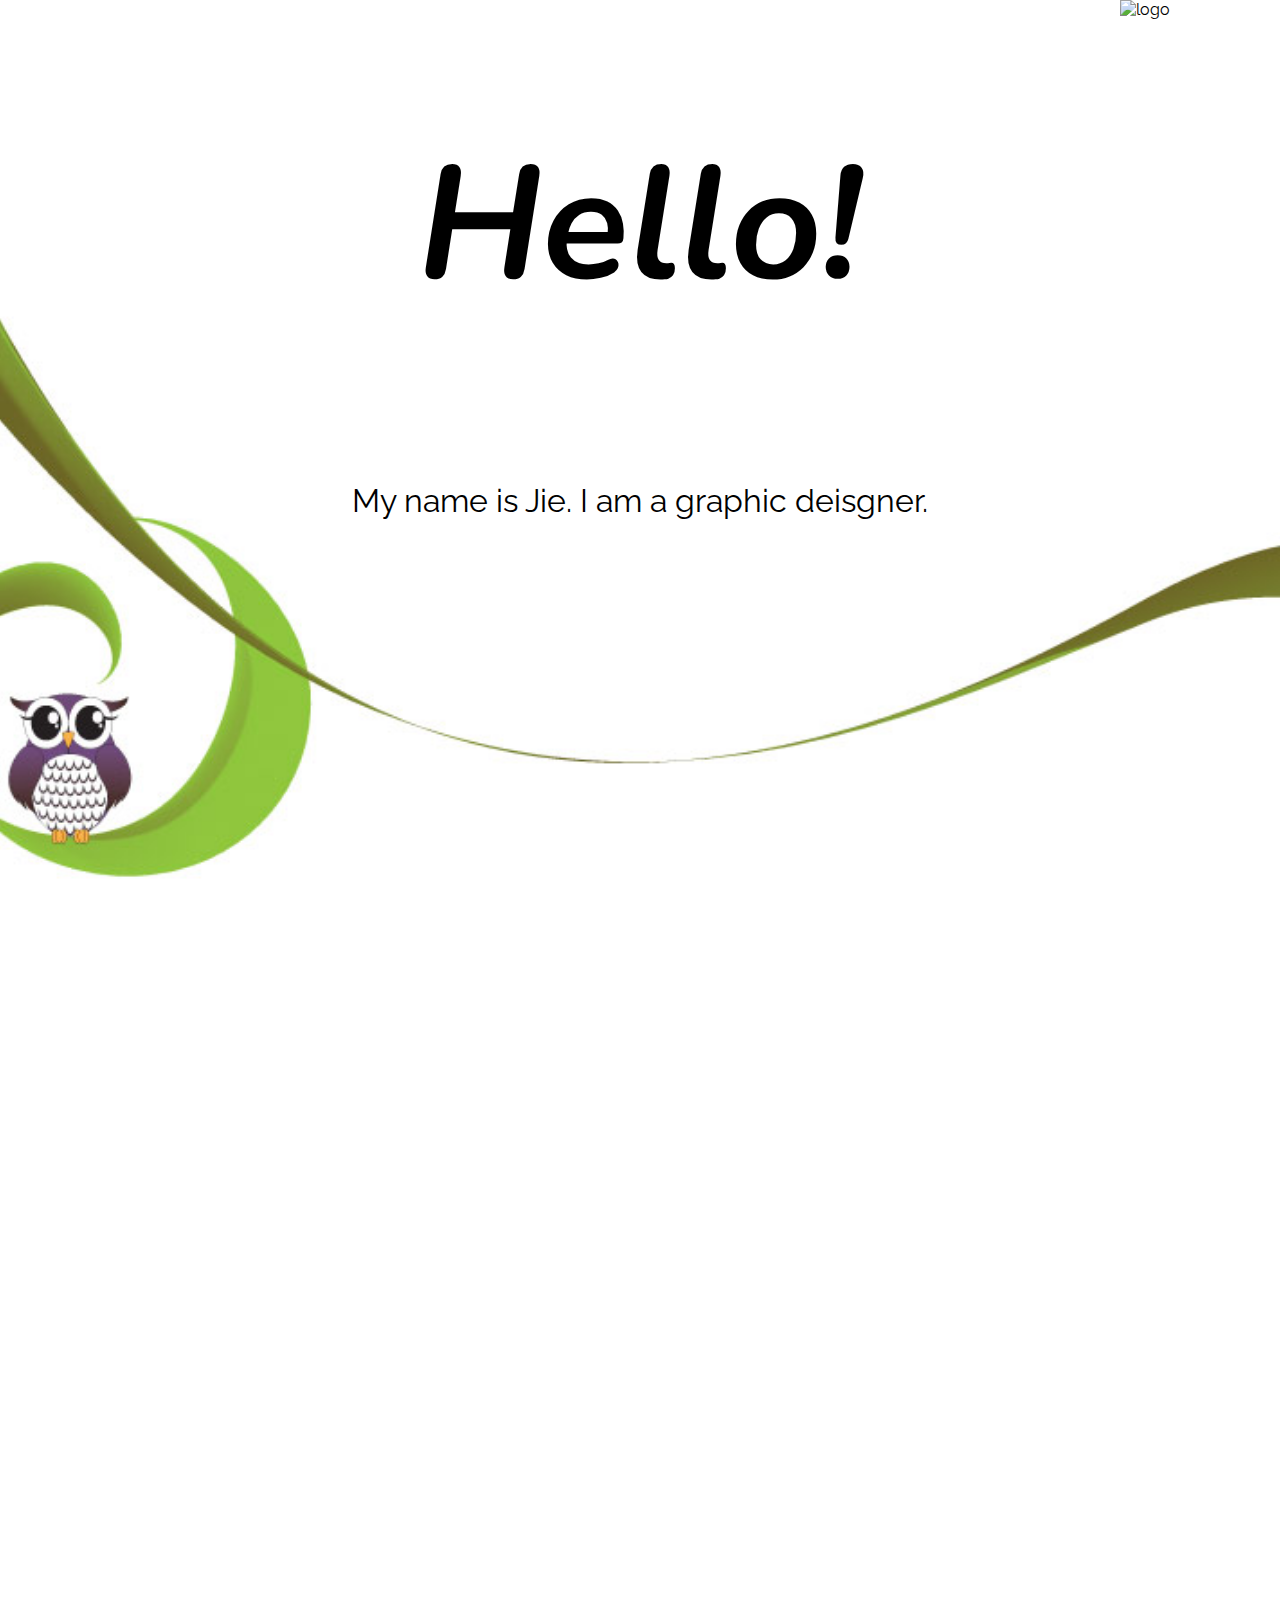
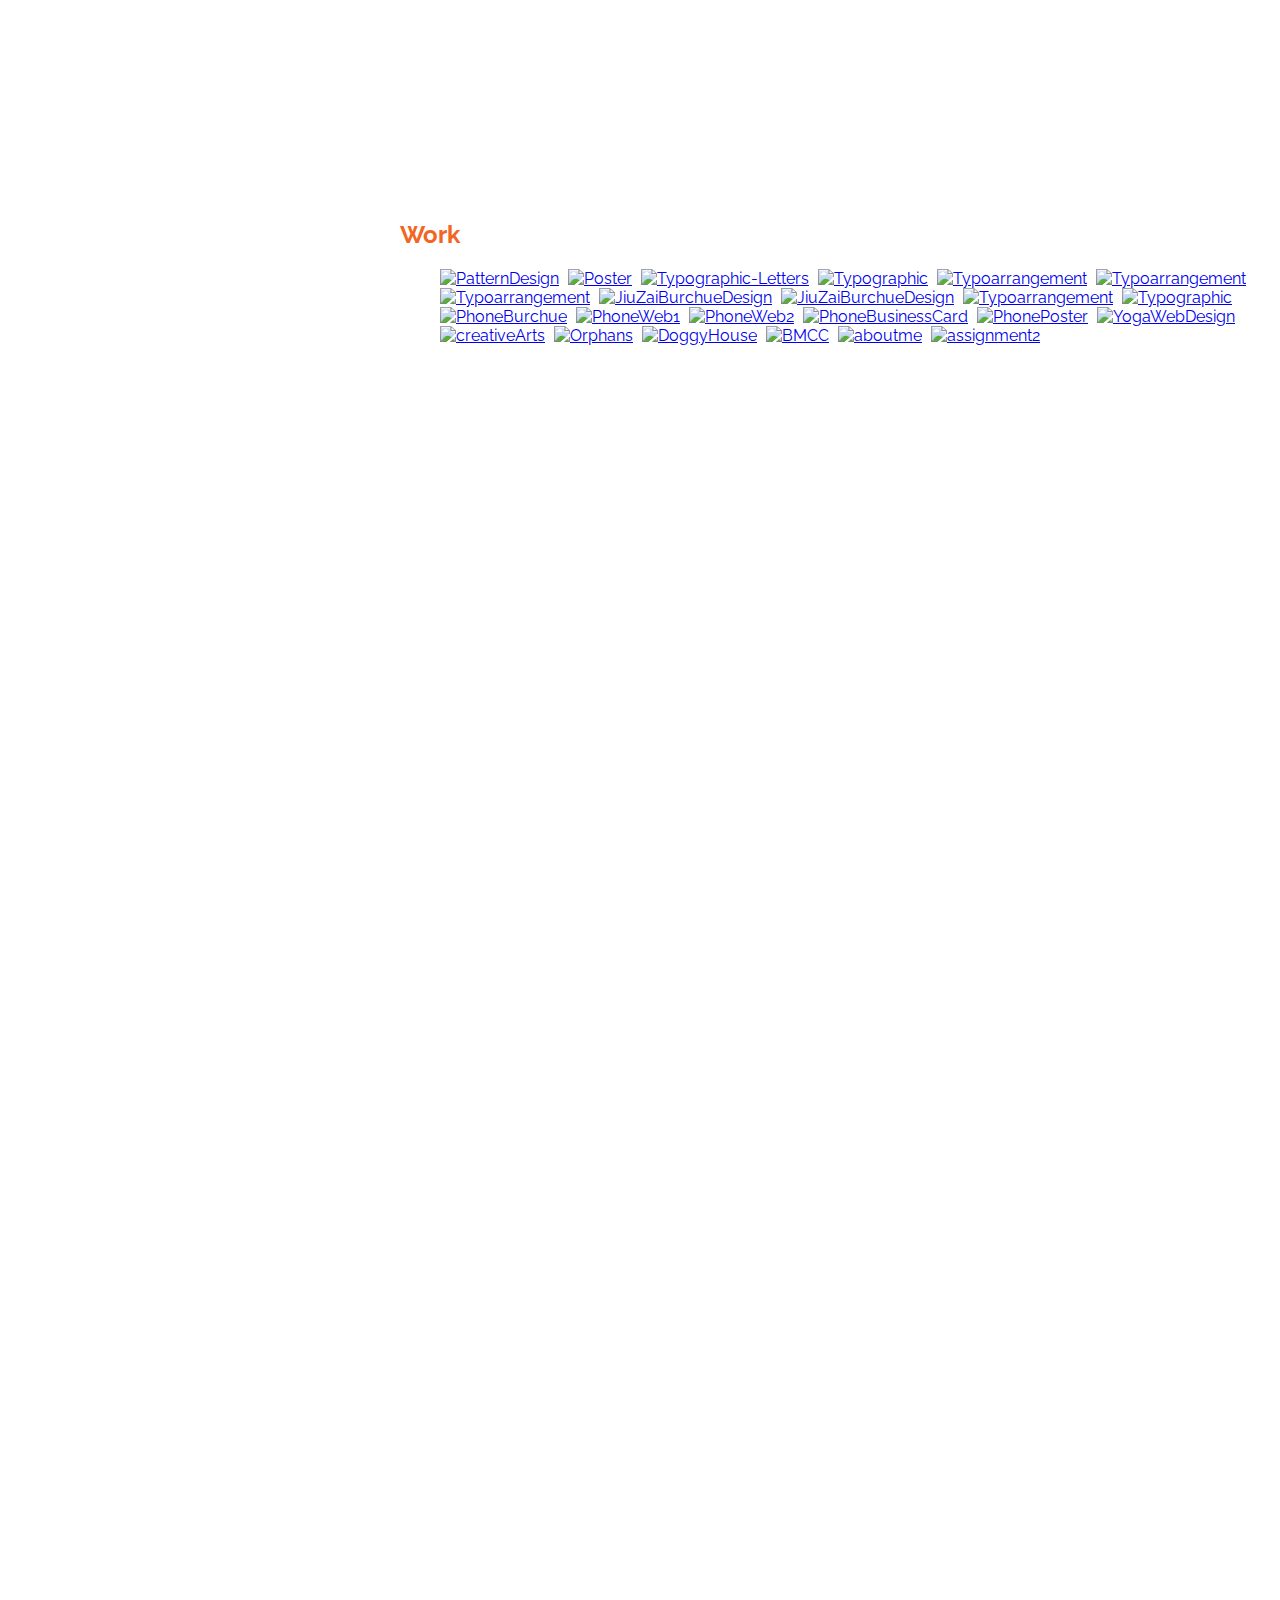
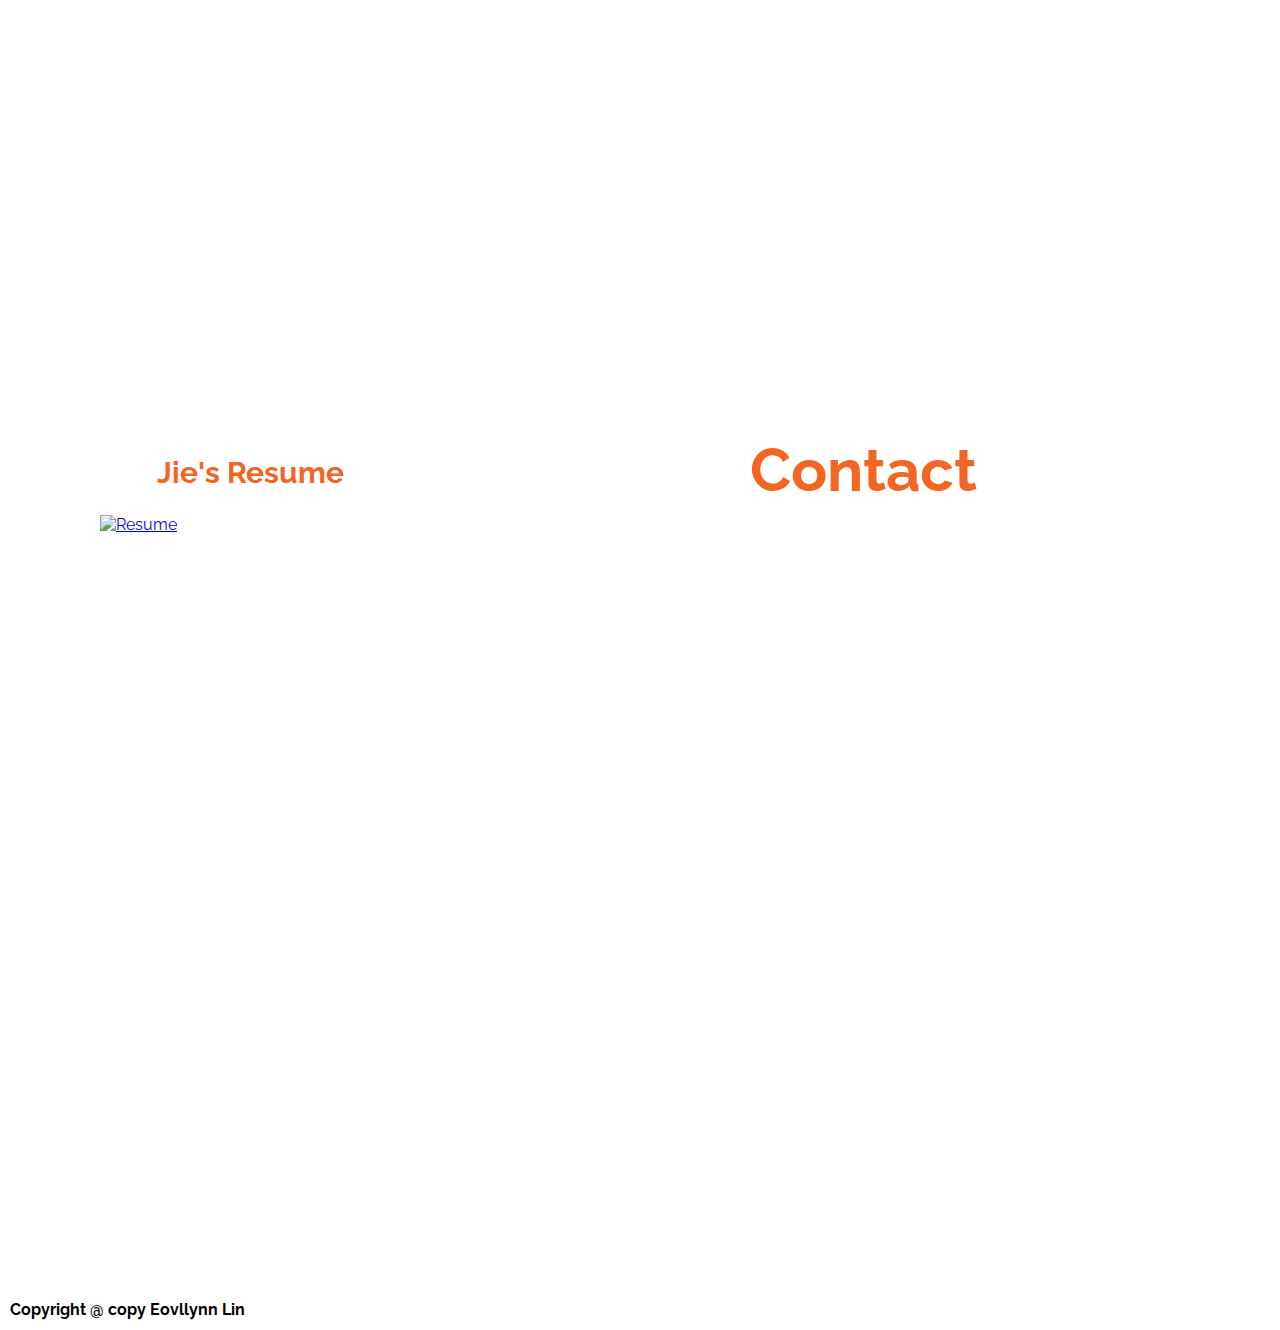
==== evollynn_final/index.html @ 78deeae6 "updating" ====
<!DOCTYPE html>
<html>
  <head>
    <meta charset="utf-8">
    <title>final</title>
    <link rel="stylesheet" href="http://fonts.googleapis.com/css?family=Raleway:400,700">
    <link rel="stylesheet" href="style.css">
     <link rel="stylesheet" href="http://fonts.googleapis.com/css?family=Open+Sans:400,400italic,700,700italic">
<link rel="stylesheet" href="css/prettyPhoto.css" type="text/css" media="screen" title="prettyPhoto main stylesheet" charset="utf-8" />
<link href='http://fonts.googleapis.com/css?family=Nunito:300' rel='stylesheet' type='text/css'>

	<script type="text/javascript" src="http://ajax.googleapis.com/ajax/libs/jquery/1.9.1/jquery.min.js"></script>
	<script type="text/javascript" src="js/jquery.prettyPhoto.js"></script>
	<script type="text/javascript">
		function scrollToAnchor(theIdVariable){
			var top = $(theIdVariable).offset().top-200;
			// alert(theIdVariable+" has a top at:"+top);
			$('html,body').animate({scrollTop:top}, 3000);
		}
	</script>
	<script type="text/javascript" charset="utf-8">
		$(document).ready(function(){
			$("a[rel^='prettyPhoto']").prettyPhoto();
		});
	</script>
  </head>
  <body>
  
    <section id="intro">
    <div class="logo">
			<img src="images/logo.png" alt="logo" title="logo"/>
		</div>
      <h1><em>Hello!</em></h1>
      <p>My name is Jie. I am a graphic deisgner.</p>
      
    </section>
    
    <section id="picture"></section>
    
    <section id="content">
    <div class="work">
      <h2>Work</h2>
            
			<ul>
				<li><a href="images/fullscreen/PatternDesign.jpg" rel="prettyPhoto" title="PatternDesign"><img src="images/thumbnails/PatternDesign.jpg" width="100" height="100" alt="PatternDesign" /></a></li>
				
				<li><a href="images/fullscreen/TypographicPoster.jpg" rel="prettyPhoto" title="TypographicPoster"><img src="images/thumbnails/TypographicPoster.jpg" width="100" height="100" alt="Poster" /></a></li>
				
				<li><a href="images/fullscreen/Typographic-Letters.jpg" rel="prettyPhoto" title="Typographic-Letters"><img src="images/thumbnails/Typographic-Letters.jpg" width="100" height="100" alt="Typographic-Letters" /></a></li>

				<li><a href="images/fullscreen/Typographic1.jpg" rel="prettyPhoto" title="TypographicDesign"><img src="images/thumbnails/Typographic1.jpg" width="100" height="100" alt="Typographic" /></a></li>

				<li><a href="images/fullscreen/Typoarrangement1.jpg" rel="prettyPhoto" title="Typoarrangement"><img src="images/thumbnails/Typoarrangement1.jpg" width="100" height="100" alt="Typoarrangement" /></a></li>

				<li><a href="images/fullscreen/Typoarrangement2.jpg" rel="prettyPhoto" title="Typoarrangement"><img src="images/thumbnails/Typoarrangement2.jpg" width="100" height="100" alt="Typoarrangement" /></a></li>
				
				<li><a href="images/fullscreen/Typoarrangement3.jpg" rel="prettyPhoto" title="Typoarrangement"><img src="images/thumbnails/Typoarrangement3.jpg" width="100" height="100" alt="Typoarrangement" /></a></li>

				<li><a href="images/fullscreen/JiuZaiBurchueDesign.jpg" rel="prettyPhoto" title="JiuZaiBurchueDesign"><img src="images/thumbnails/JiuZaiBurchueDesign.jpg" width="100" height="100" alt="JiuZaiBurchueDesign" /></a></li>
				
				<li><a href="images/fullscreen/JiuZaiBurchueDesign1.jpg" rel="prettyPhoto" title="JiuZaiBurchueDesign"><img src="images/thumbnails/JiuZaiBurchueDesign1.jpg" width="100" height="100" alt="JiuZaiBurchueDesign" /></a></li>

				<li><a href="images/fullscreen/Typographic2.jpg" rel="prettyPhoto" title="TypographicDesign"><img src="images/thumbnails/Typographic2.jpg" width="100" height="100" alt="Typoarrangement" /></a></li>
				
				<li><a href="images/fullscreen/Typographic3.jpg" rel="prettyPhoto" title="TypographicDesign"><img src="images/thumbnails/Typographic3.jpg" width="100" height="100" alt="Typographic" /></a></li>
				
				<li><a href="images/fullscreen/PhoneBurchue.jpg" rel="prettyPhoto" title="PhoneBurchue"><img src="images/thumbnails/PhoneBurchue.jpg" width="100" height="100" alt="PhoneBurchue" /></a></li>
				
				<li><a href="images/fullscreen/PhoneWeb1.jpg" rel="prettyPhoto" title="PhoneWebDesign"><img src="images/thumbnails/PhoneWeb1.jpg" width="100" height="100" alt="PhoneWeb1" /></a></li>
				
				<li><a href="images/fullscreen/PhoneWeb2.jpg" rel="prettyPhoto" title="PhoneWebDesign"><img src="images/thumbnails/PhoneWeb2.jpg" width="100" height="100" alt="PhoneWeb2" /></a></li>
				
				<li><a href="images/fullscreen/PhoneBusinessCard.jpg" rel="prettyPhoto" title="PhoneBusinessCard"><img src="images/thumbnails/PhoneBusinessCard.jpg" width="100" height="100" alt="PhoneBusinessCard" /></a></li>
				
				<li><a href="images/fullscreen/PhonePoster.jpg" rel="prettyPhoto" title="PhonePoster"><img src="images/thumbnails/PhonePoster.jpg" width="100" height="100" alt="PhonePoster" /></a></li>
				
				<li><a href="http://mmp.bmcc.cuny.edu/jie.lin3/Yoga/index.html?iframe=true&width=100%&height=100%" rel="prettyPhoto[iframes]" title="YogaWeb"><img src="images/thumbnails/YogaWebDesign.jpg" width="100" height="100" alt="YogaWebDesign" /></a></li>

				<li><a href="http://mmp.bmcc.cuny.edu/jie.lin3/mt240/index.html?iframe=true&width=100%&height=100%" rel="prettyPhoto[iframes]" title="CreativeArtsWeb"><img src="images/thumbnails/creativeArts.jpg" width="100" height="100" alt="creativeArts" /></a></li>

				<li><a href="http://mmp.bmcc.cuny.edu/jie.lin3/Orphans/Orphans1.htm?iframe=true&width=100%&height=100%" rel="prettyPhoto[iframes]" title="OrphansWeb"><img src="images/thumbnails/Orphans.jpg" width="100" height="100" alt="Orphans" /></a></li>

				<li><a href="http://mmp.bmcc.cuny.edu/jie.lin3/DoggyHouse/Home.htm?iframe=true&width=100%&height=100%" rel="prettyPhoto[iframes]" title="DoggyHouseWeb"><img src="images/thumbnails/DoggyHouse.jpg" width="100" height="100" alt="DoggyHouse" /></a></li>

				<li><a href="http://mmp.bmcc.cuny.edu/jie.lin3/mid-term?iframe=true&width=100%&height=100%" rel="prettyPhoto[iframes]" title="SchoolWeb"><img src="images/thumbnails/SchoolWeb.jpg" width="100" height="100" alt="BMCC" /></a></li>
                
                <li><a href="http://evollynn.github.io?iframe=true&width=100%&height=100%" rel="prettyPhoto(iframes)" tittle="Web2-aboutme"><img src="images/thumbnails/web2assignment.jpg" width="100" height="100" alt="aboutme" /></a></li>
                
                <li><a href="http://evollynn.github.io/layout.html?iframe=true&width=100%&height=100%" rel="prettyPhoto(iframes)" tittle="Web2-assignment2"><img src="images/thumbnails/Web2-assignment.jpg" width="100" height="100" alt="assignment2" /></a></li>
                

			</ul>
            </div>
    </section>
    
    <section id="gap">
     
      
    </section>
    <section id="contact""columns">
		<div class="resume">
			<h2>Jie's Resume</h2>
            
			<ul>
				<li><a href="images/Jie_Lin.pdf?iframe=true&width=100%&height=100%" rel="prettyPhoto" title="PatternDesign"><img src=		"images/thumbnails/resume.jpg" width="290" height="400" alt="Resume" /></a></li>    

			</ul>
		</div>
        </article>
        
         <article class="column right-column">
         
         <div class="contact">
			<h1><strong>Contact</strong> me</h1>
			<ul><script type="text/javascript" src="http://form.jotform.us/jsform/30976332793160"></script>
          
        </div>
        
        </article>
        
        </section>
        
        <footer>
        Copyright @ copy Eovllynn Lin
        </footer>
        
  </body>
</html>
---- evollynn_final/style.css ----
* {
	box-sizing: border-box;
}

body {
	margin: 0;
	font-family: "Raleway", sans-serif;
}



section {
	width: 100vw;
	height: 100vh;
}

#intro .logo{
	text-align:right;
	margin-right:110px;
}

#intro {
	background:url('images/owl5.jpg');
	background-size: cover;
	background-position: center center;
	background-attachment: fixed;
	
}

#intro h1 {
	font-family: 'Nunito', sans-serif;
	font-size:10em;
	position: absolute;
	top: 1%;
	text-align: center;
	width: 100%;
}

#intro p{ 
	position: absolute;
	text-align: center;
	width: 100%;
	font-size:2em;
	top: 50%;
	font-weight:normal;
}
	

#picture {
	background-image:url('images/cool.jpg');
	background-size: cover;
	background-position: center center;
	background-attachment: fixed;
}

#content {
	background:url('images/owl6.jpg');
	background-size: cover;
	background-position: center center;
	background-attachment: fixed;
	
}

/*#content p {
	width: 50%;
	margin-left: 30px;
	margin-top: 30px;
}*/

#gap {
	position: relative;
	background-image: url('images/cool.jpg');
	background-size: cover;
	background-position: center center;
	background-attachment: fixed;
	/*perspective: 1px;
	transform-style: preserve-3d;*/
}

/*#d ul {
	position: absolute;
	top: 0;
	background-color: rgba(0, 0, 0, 0.7);
	color: #fff;
	padding: 30px;
	
}

#d ul:first-child {
	left: 30%;
	transform: translateZ(-1px) scale(2);
}

#d ul:last-child {
	right: 30%;
	transform: translateZ(0);
}
*/

#contact {
	position: relative;
	color: #fff;
	background-image: url('images/BlackBg.png');
	text-align: center;
	padding: 30px;
}

@media (min-width: 935px) {
	
	
	.work{ 
		position:absolute;
		margin-left:400px;
		width: 900px; 
		
	
	}
	.resume{ 
		/*background:url(images/WhiteBg.png);
		border: 0px solid ;
    	border-radius: 50px;
		opacity:0.6;*/
		margin:0px 0 100px 20px; 
		width: 400px; 
		min-height: 500px;

	}
	
	.column {
		width:50%;
		text-align: center;
	}
	
	.left-column {

		float: left;
	}
	
	.right-column {

		float: right;
	}
	
	.contact {
		width: 500px;
	}
}

.contact{
	
	color:#fff; 
	min-height: 500px;
	}

.contact h1{
	font-size: 30px; 
	font-family: "Raleway", sans-serif;
	 color: #ffffff; 
	 margin-top: -620px; 
	 /*margin-bottom: 100px;*/
	 }
.contact strong{
	font-size:60px; 
	color: #f26522;
	font-weight: bold;
}
.contact ul li a{
	color:#ffffff; 
	}
.contact ul{
	/*float:left;*/ 
	margin-left: -100px;
	}
	
	

.resume ul li{
	text-align:left;
	margin-left:10px;
}

.resume h2{	
	font-size: 30px; 
	font-family: "Raleway", sans-serif;
	color: #f26522;

}

 .work h2{	
	color: #f26522;
 }

}

 .work h2{	
	font-size: 30px; 
	font-family: "Raleway", sans-serif;
	padding-top:20px;
}

.work ul li{
	display: inline;
	margin:0 5px 10px 0;
}

.work ul {
	list-style-type: none;
}

footer{
	height: 30px;
	color:#000000;
	font-weight:bold;
	margin-left:10px;
	font-family: "Raleway", sans-serif;
}
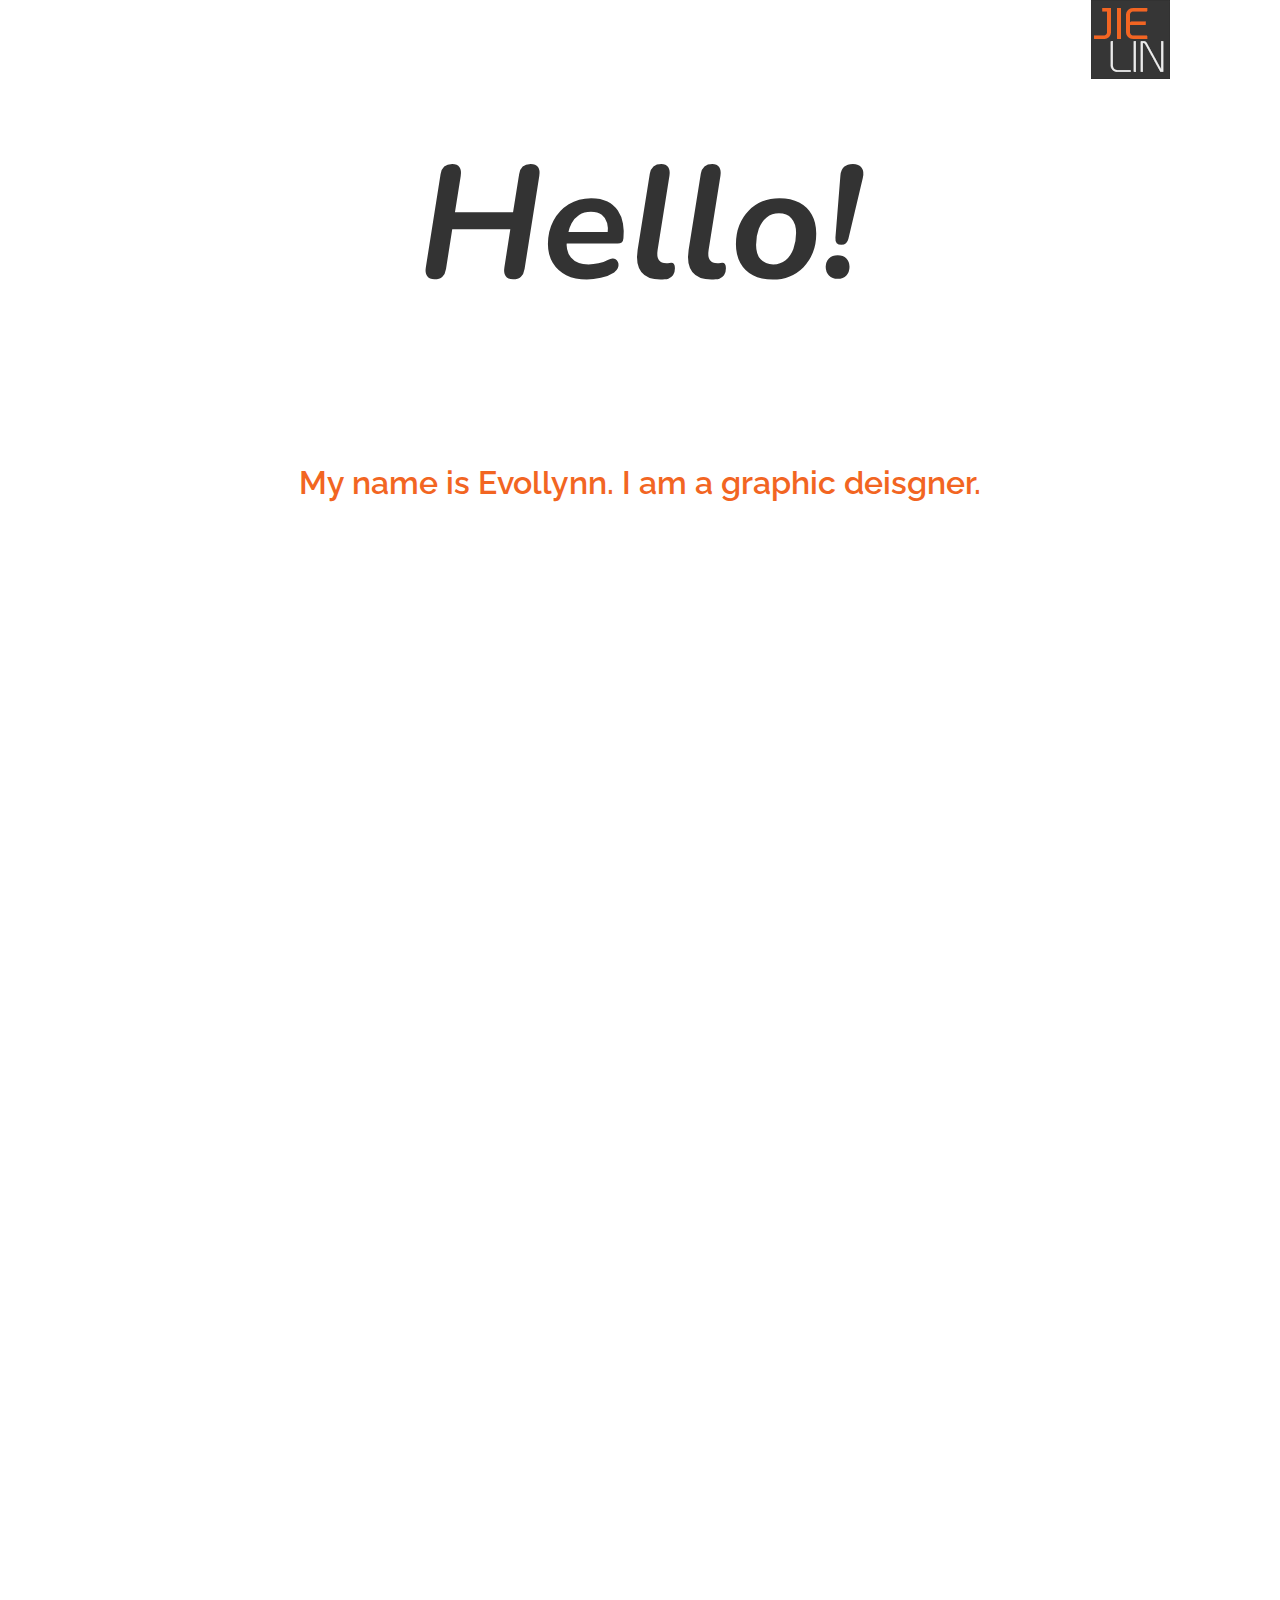
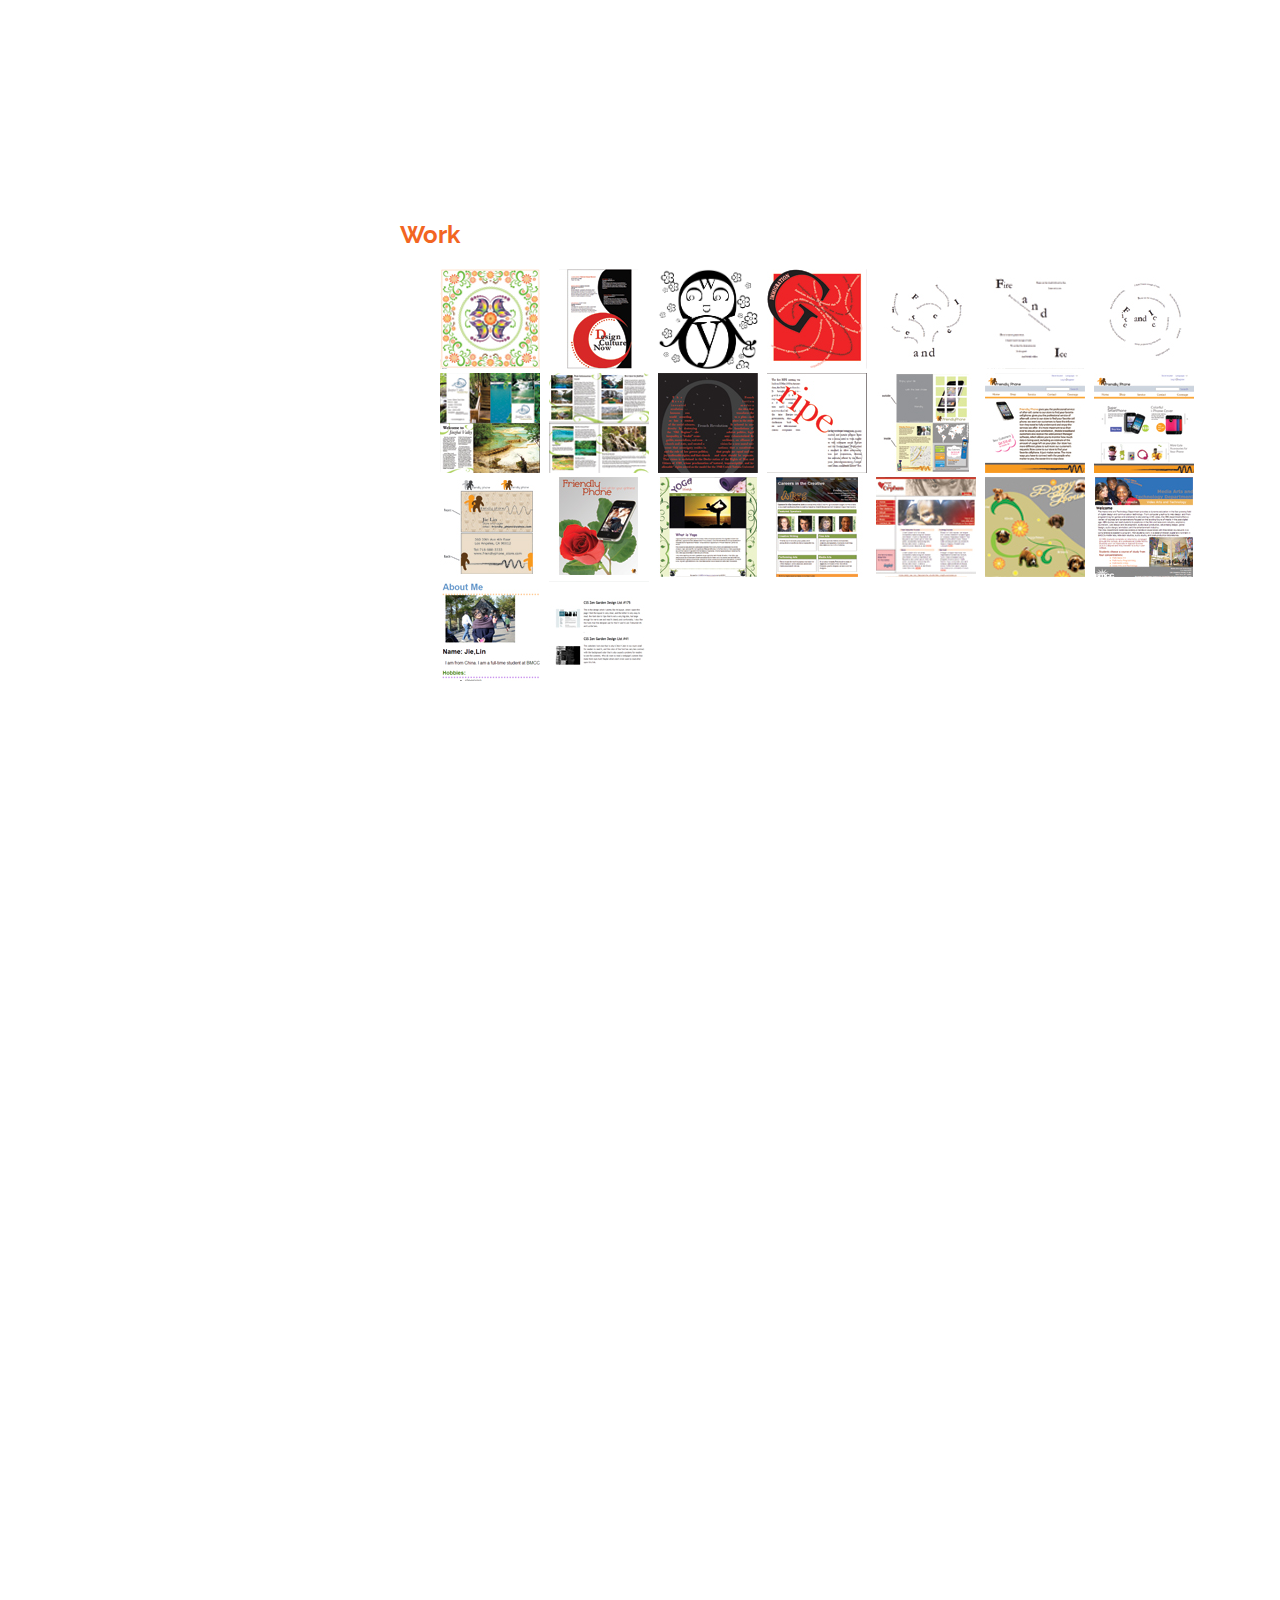
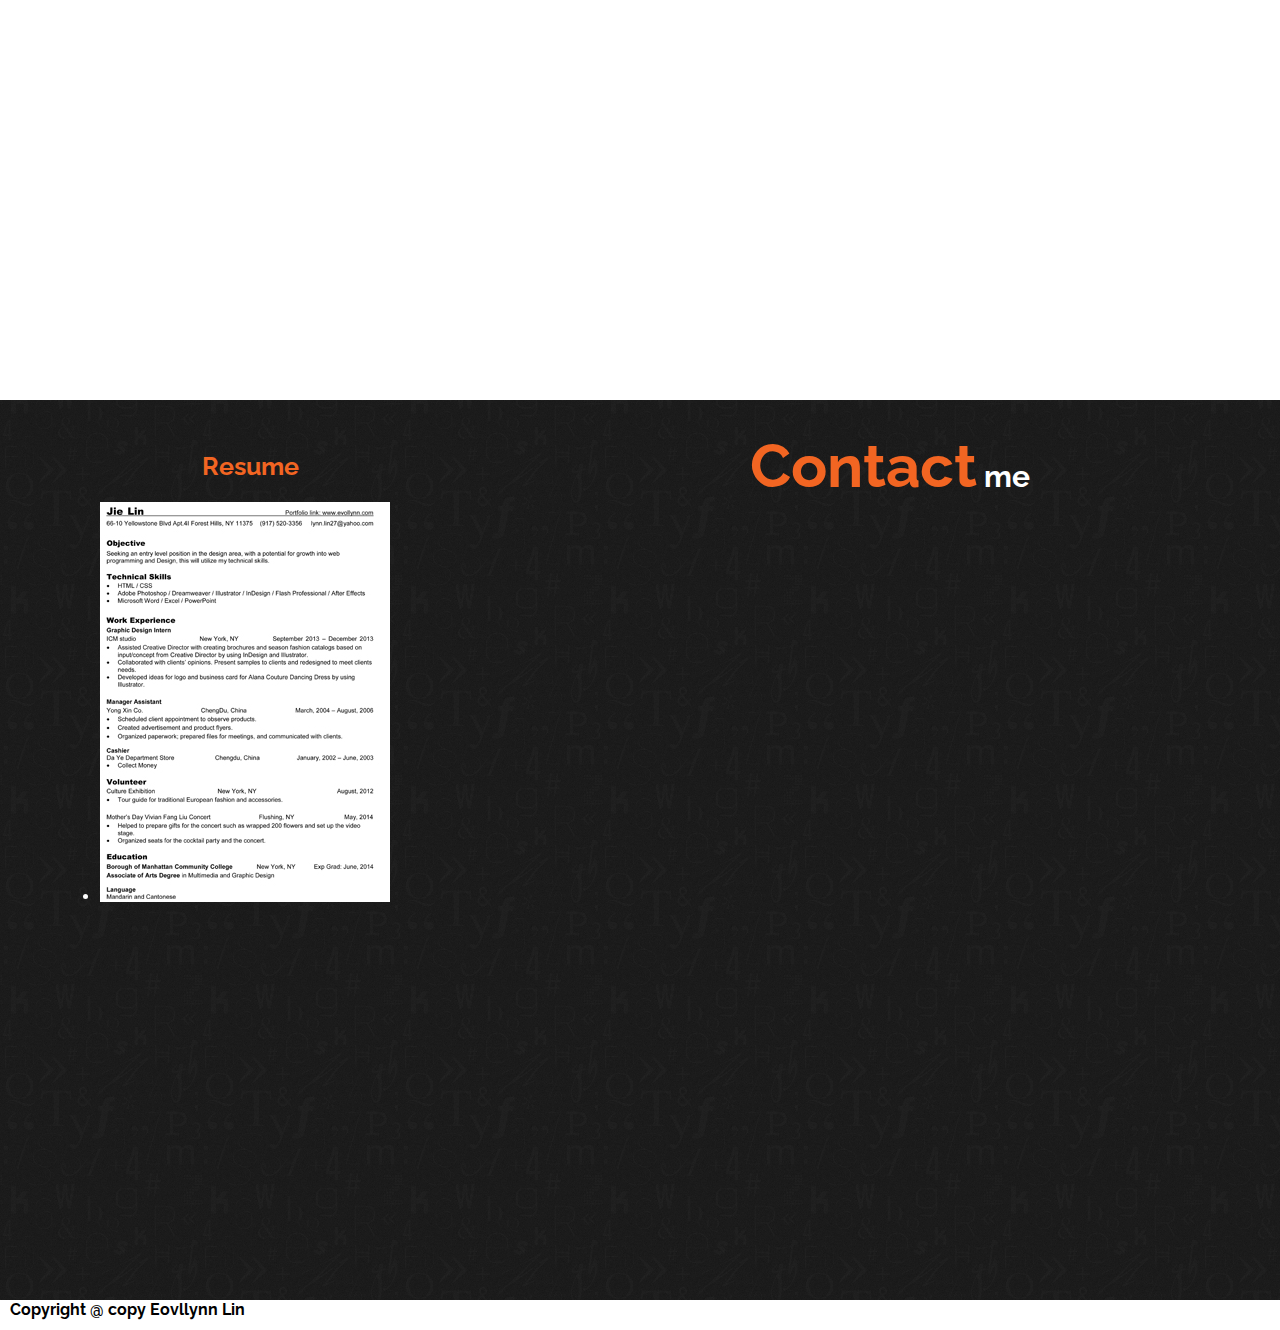
==== commit a72bd3aa: "finish" ====
--- a/evollynn_final/index.html
+++ b/evollynn_final/index.html
@@ -31,7 +31,7 @@
 			<img src="images/logo.png" alt="logo" title="logo"/>
 		</div>
       <h1><em>Hello!</em></h1>
-      <p>My name is Jie. I am a graphic deisgner.</p>
+      <p>My name is Evollynn. I am a graphic deisgner.</p>
       
     </section>
     
@@ -99,7 +99,7 @@
     </section>
     <section id="contact""columns">
 		<div class="resume">
-			<h2>Jie's Resume</h2>
+			<h2>Resume</h2>
             
 			<ul>
 				<li><a href="images/Jie_Lin.pdf?iframe=true&width=100%&height=100%" rel="prettyPhoto" title="PatternDesign"><img src=		"images/thumbnails/resume.jpg" width="290" height="400" alt="Resume" /></a></li>    
--- a/evollynn_final/style.css
+++ b/evollynn_final/style.css
@@ -20,7 +20,7 @@
 }
 
 #intro {
-	background:url('images/owl5.jpg');
+	background:url('images/owl3.jpg');
 	background-size: cover;
 	background-position: center center;
 	background-attachment: fixed;
@@ -34,6 +34,8 @@
 	top: 1%;
 	text-align: center;
 	width: 100%;
+	/*color:#f26522;*/
+	color:#333;
 }
 
 #intro p{ 
@@ -41,8 +43,10 @@
 	text-align: center;
 	width: 100%;
 	font-size:2em;
-	top: 50%;
+	top: 48%;
+	color:#f26522;
 	font-weight:normal;
+	font-weight:600;
 }
 	
 
@@ -180,10 +184,10 @@
 }
 
 .resume h2{	
-	font-size: 30px; 
+	font-size: 25px; 
 	font-family: "Raleway", sans-serif;
 	color: #f26522;
-
+	
 }
 
  .work h2{	
--- a/evollynn_final/css/prettyPhoto.css
+++ b/evollynn_final/css/prettyPhoto.css
@@ -0,0 +1,170 @@
+div.pp_default .pp_top,div.pp_default .pp_top .pp_middle,div.pp_default .pp_top .pp_left,div.pp_default .pp_top .pp_right,div.pp_default .pp_bottom,div.pp_default .pp_bottom .pp_left,div.pp_default .pp_bottom .pp_middle,div.pp_default .pp_bottom .pp_right{height:13px}
+div.pp_default .pp_top .pp_left{background:url(../images/prettyPhoto/default/sprite.png) -78px -93px no-repeat}
+div.pp_default .pp_top .pp_middle{background:url(../images/prettyPhoto/default/sprite_x.png) top left repeat-x}
+div.pp_default .pp_top .pp_right{background:url(../images/prettyPhoto/default/sprite.png) -112px -93px no-repeat}
+div.pp_default .pp_content .ppt{color:#f8f8f8}
+div.pp_default .pp_content_container .pp_left{background:url(../images/prettyPhoto/default/sprite_y.png) -7px 0 repeat-y;padding-left:13px}
+div.pp_default .pp_content_container .pp_right{background:url(../images/prettyPhoto/default/sprite_y.png) top right repeat-y;padding-right:13px}
+div.pp_default .pp_next:hover{background:url(../images/prettyPhoto/default/sprite_next.png) center right no-repeat;cursor:pointer}
+div.pp_default .pp_previous:hover{background:url(../images/prettyPhoto/default/sprite_prev.png) center left no-repeat;cursor:pointer}
+div.pp_default .pp_expand{background:url(../images/prettyPhoto/default/sprite.png) 0 -29px no-repeat;cursor:pointer;width:28px;height:28px}
+div.pp_default .pp_expand:hover{background:url(../images/prettyPhoto/default/sprite.png) 0 -56px no-repeat;cursor:pointer}
+div.pp_default .pp_contract{background:url(../images/prettyPhoto/default/sprite.png) 0 -84px no-repeat;cursor:pointer;width:28px;height:28px}
+div.pp_default .pp_contract:hover{background:url(../images/prettyPhoto/default/sprite.png) 0 -113px no-repeat;cursor:pointer}
+div.pp_default .pp_close{width:30px;height:30px;background:url(../images/prettyPhoto/default/sprite.png) 2px 1px no-repeat;cursor:pointer}
+div.pp_default .pp_gallery ul li a{background:url(../images/prettyPhoto/default/default_thumb.png) center center #f8f8f8;border:1px solid #aaa}
+div.pp_default .pp_social{margin-top:7px}
+div.pp_default .pp_gallery a.pp_arrow_previous,div.pp_default .pp_gallery a.pp_arrow_next{position:static;left:auto}
+div.pp_default .pp_nav .pp_play,div.pp_default .pp_nav .pp_pause{background:url(../images/prettyPhoto/default/sprite.png) -51px 1px no-repeat;height:30px;width:30px}
+div.pp_default .pp_nav .pp_pause{background-position:-51px -29px}
+div.pp_default a.pp_arrow_previous,div.pp_default a.pp_arrow_next{background:url(../images/prettyPhoto/default/sprite.png) -31px -3px no-repeat;height:20px;width:20px;margin:4px 0 0}
+div.pp_default a.pp_arrow_next{left:52px;background-position:-82px -3px}
+div.pp_default .pp_content_container .pp_details{margin-top:5px}
+div.pp_default .pp_nav{clear:none;height:30px;width:110px;position:relative}
+div.pp_default .pp_nav .currentTextHolder{font-family:Georgia;font-style:italic;color:#999;font-size:11px;left:75px;line-height:25px;position:absolute;top:2px;margin:0;padding:0 0 0 10px}
+div.pp_default .pp_close:hover,div.pp_default .pp_nav .pp_play:hover,div.pp_default .pp_nav .pp_pause:hover,div.pp_default .pp_arrow_next:hover,div.pp_default .pp_arrow_previous:hover{opacity:0.7}
+div.pp_default .pp_description{font-size:11px;font-weight:700;line-height:14px;margin:5px 50px 5px 0}
+div.pp_default .pp_bottom .pp_left{background:url(../images/prettyPhoto/default/sprite.png) -78px -127px no-repeat}
+div.pp_default .pp_bottom .pp_middle{background:url(../images/prettyPhoto/default/sprite_x.png) bottom left repeat-x}
+div.pp_default .pp_bottom .pp_right{background:url(../images/prettyPhoto/default/sprite.png) -112px -127px no-repeat}
+div.pp_default .pp_loaderIcon{background:url(../images/prettyPhoto/default/loader.gif) center center no-repeat}
+div.light_rounded .pp_top .pp_left{background:url(../images/prettyPhoto/light_rounded/sprite.png) -88px -53px no-repeat}
+div.light_rounded .pp_top .pp_right{background:url(../images/prettyPhoto/light_rounded/sprite.png) -110px -53px no-repeat}
+div.light_rounded .pp_next:hover{background:url(../images/prettyPhoto/light_rounded/btnNext.png) center right no-repeat;cursor:pointer}
+div.light_rounded .pp_previous:hover{background:url(../images/prettyPhoto/light_rounded/btnPrevious.png) center left no-repeat;cursor:pointer}
+div.light_rounded .pp_expand{background:url(../images/prettyPhoto/light_rounded/sprite.png) -31px -26px no-repeat;cursor:pointer}
+div.light_rounded .pp_expand:hover{background:url(../images/prettyPhoto/light_rounded/sprite.png) -31px -47px no-repeat;cursor:pointer}
+div.light_rounded .pp_contract{background:url(../images/prettyPhoto/light_rounded/sprite.png) 0 -26px no-repeat;cursor:pointer}
+div.light_rounded .pp_contract:hover{background:url(../images/prettyPhoto/light_rounded/sprite.png) 0 -47px no-repeat;cursor:pointer}
+div.light_rounded .pp_close{width:75px;height:22px;background:url(../images/prettyPhoto/light_rounded/sprite.png) -1px -1px no-repeat;cursor:pointer}
+div.light_rounded .pp_nav .pp_play{background:url(../images/prettyPhoto/light_rounded/sprite.png) -1px -100px no-repeat;height:15px;width:14px}
+div.light_rounded .pp_nav .pp_pause{background:url(../images/prettyPhoto/light_rounded/sprite.png) -24px -100px no-repeat;height:15px;width:14px}
+div.light_rounded .pp_arrow_previous{background:url(../images/prettyPhoto/light_rounded/sprite.png) 0 -71px no-repeat}
+div.light_rounded .pp_arrow_next{background:url(../images/prettyPhoto/light_rounded/sprite.png) -22px -71px no-repeat}
+div.light_rounded .pp_bottom .pp_left{background:url(../images/prettyPhoto/light_rounded/sprite.png) -88px -80px no-repeat}
+div.light_rounded .pp_bottom .pp_right{background:url(../images/prettyPhoto/light_rounded/sprite.png) -110px -80px no-repeat}
+div.dark_rounded .pp_top .pp_left{background:url(../images/prettyPhoto/dark_rounded/sprite.png) -88px -53px no-repeat}
+div.dark_rounded .pp_top .pp_right{background:url(../images/prettyPhoto/dark_rounded/sprite.png) -110px -53px no-repeat}
+div.dark_rounded .pp_content_container .pp_left{background:url(../images/prettyPhoto/dark_rounded/contentPattern.png) top left repeat-y}
+div.dark_rounded .pp_content_container .pp_right{background:url(../images/prettyPhoto/dark_rounded/contentPattern.png) top right repeat-y}
+div.dark_rounded .pp_next:hover{background:url(../images/prettyPhoto/dark_rounded/btnNext.png) center right no-repeat;cursor:pointer}
+div.dark_rounded .pp_previous:hover{background:url(../images/prettyPhoto/dark_rounded/btnPrevious.png) center left no-repeat;cursor:pointer}
+div.dark_rounded .pp_expand{background:url(../images/prettyPhoto/dark_rounded/sprite.png) -31px -26px no-repeat;cursor:pointer}
+div.dark_rounded .pp_expand:hover{background:url(../images/prettyPhoto/dark_rounded/sprite.png) -31px -47px no-repeat;cursor:pointer}
+div.dark_rounded .pp_contract{background:url(../images/prettyPhoto/dark_rounded/sprite.png) 0 -26px no-repeat;cursor:pointer}
+div.dark_rounded .pp_contract:hover{background:url(../images/prettyPhoto/dark_rounded/sprite.png) 0 -47px no-repeat;cursor:pointer}
+div.dark_rounded .pp_close{width:75px;height:22px;background:url(../images/prettyPhoto/dark_rounded/sprite.png) -1px -1px no-repeat;cursor:pointer}
+div.dark_rounded .pp_description{margin-right:85px;color:#fff}
+div.dark_rounded .pp_nav .pp_play{background:url(../images/prettyPhoto/dark_rounded/sprite.png) -1px -100px no-repeat;height:15px;width:14px}
+div.dark_rounded .pp_nav .pp_pause{background:url(../images/prettyPhoto/dark_rounded/sprite.png) -24px -100px no-repeat;height:15px;width:14px}
+div.dark_rounded .pp_arrow_previous{background:url(../images/prettyPhoto/dark_rounded/sprite.png) 0 -71px no-repeat}
+div.dark_rounded .pp_arrow_next{background:url(../images/prettyPhoto/dark_rounded/sprite.png) -22px -71px no-repeat}
+div.dark_rounded .pp_bottom .pp_left{background:url(../images/prettyPhoto/dark_rounded/sprite.png) -88px -80px no-repeat}
+div.dark_rounded .pp_bottom .pp_right{background:url(../images/prettyPhoto/dark_rounded/sprite.png) -110px -80px no-repeat}
+div.dark_rounded .pp_loaderIcon{background:url(../images/prettyPhoto/dark_rounded/loader.gif) center center no-repeat}
+div.dark_square .pp_left,div.dark_square .pp_middle,div.dark_square .pp_right,div.dark_square .pp_content{background:#000}
+div.dark_square .pp_description{color:#fff;margin:0 85px 0 0}
+div.dark_square .pp_loaderIcon{background:url(../images/prettyPhoto/dark_square/loader.gif) center center no-repeat}
+div.dark_square .pp_expand{background:url(../images/prettyPhoto/dark_square/sprite.png) -31px -26px no-repeat;cursor:pointer}
+div.dark_square .pp_expand:hover{background:url(../images/prettyPhoto/dark_square/sprite.png) -31px -47px no-repeat;cursor:pointer}
+div.dark_square .pp_contract{background:url(../images/prettyPhoto/dark_square/sprite.png) 0 -26px no-repeat;cursor:pointer}
+div.dark_square .pp_contract:hover{background:url(../images/prettyPhoto/dark_square/sprite.png) 0 -47px no-repeat;cursor:pointer}
+div.dark_square .pp_close{width:75px;height:22px;background:url(../images/prettyPhoto/dark_square/sprite.png) -1px -1px no-repeat;cursor:pointer}
+div.dark_square .pp_nav{clear:none}
+div.dark_square .pp_nav .pp_play{background:url(../images/prettyPhoto/dark_square/sprite.png) -1px -100px no-repeat;height:15px;width:14px}
+div.dark_square .pp_nav .pp_pause{background:url(../images/prettyPhoto/dark_square/sprite.png) -24px -100px no-repeat;height:15px;width:14px}
+div.dark_square .pp_arrow_previous{background:url(../images/prettyPhoto/dark_square/sprite.png) 0 -71px no-repeat}
+div.dark_square .pp_arrow_next{background:url(../images/prettyPhoto/dark_square/sprite.png) -22px -71px no-repeat}
+div.dark_square .pp_next:hover{background:url(../images/prettyPhoto/dark_square/btnNext.png) center right no-repeat;cursor:pointer}
+div.dark_square .pp_previous:hover{background:url(../images/prettyPhoto/dark_square/btnPrevious.png) center left no-repeat;cursor:pointer}
+div.light_square .pp_expand{background:url(../images/prettyPhoto/light_square/sprite.png) -31px -26px no-repeat;cursor:pointer}
+div.light_square .pp_expand:hover{background:url(../images/prettyPhoto/light_square/sprite.png) -31px -47px no-repeat;cursor:pointer}
+div.light_square .pp_contract{background:url(../images/prettyPhoto/light_square/sprite.png) 0 -26px no-repeat;cursor:pointer}
+div.light_square .pp_contract:hover{background:url(../images/prettyPhoto/light_square/sprite.png) 0 -47px no-repeat;cursor:pointer}
+div.light_square .pp_close{width:75px;height:22px;background:url(../images/prettyPhoto/light_square/sprite.png) -1px -1px no-repeat;cursor:pointer}
+div.light_square .pp_nav .pp_play{background:url(../images/prettyPhoto/light_square/sprite.png) -1px -100px no-repeat;height:15px;width:14px}
+div.light_square .pp_nav .pp_pause{background:url(../images/prettyPhoto/light_square/sprite.png) -24px -100px no-repeat;height:15px;width:14px}
+div.light_square .pp_arrow_previous{background:url(../images/prettyPhoto/light_square/sprite.png) 0 -71px no-repeat}
+div.light_square .pp_arrow_next{background:url(../images/prettyPhoto/light_square/sprite.png) -22px -71px no-repeat}
+div.light_square .pp_next:hover{background:url(../images/prettyPhoto/light_square/btnNext.png) center right no-repeat;cursor:pointer}
+div.light_square .pp_previous:hover{background:url(../images/prettyPhoto/light_square/btnPrevious.png) center left no-repeat;cursor:pointer}
+div.facebook .pp_top .pp_left{background:url(../images/prettyPhoto/facebook/sprite.png) -88px -53px no-repeat}
+div.facebook .pp_top .pp_middle{background:url(../images/prettyPhoto/facebook/contentPatternTop.png) top left repeat-x}
+div.facebook .pp_top .pp_right{background:url(../images/prettyPhoto/facebook/sprite.png) -110px -53px no-repeat}
+div.facebook .pp_content_container .pp_left{background:url(../images/prettyPhoto/facebook/contentPatternLeft.png) top left repeat-y}
+div.facebook .pp_content_container .pp_right{background:url(../images/prettyPhoto/facebook/contentPatternRight.png) top right repeat-y}
+div.facebook .pp_expand{background:url(../images/prettyPhoto/facebook/sprite.png) -31px -26px no-repeat;cursor:pointer}
+div.facebook .pp_expand:hover{background:url(../images/prettyPhoto/facebook/sprite.png) -31px -47px no-repeat;cursor:pointer}
+div.facebook .pp_contract{background:url(../images/prettyPhoto/facebook/sprite.png) 0 -26px no-repeat;cursor:pointer}
+div.facebook .pp_contract:hover{background:url(../images/prettyPhoto/facebook/sprite.png) 0 -47px no-repeat;cursor:pointer}
+div.facebook .pp_close{width:22px;height:22px;background:url(../images/prettyPhoto/facebook/sprite.png) -1px -1px no-repeat;cursor:pointer}
+div.facebook .pp_description{margin:0 37px 0 0}
+div.facebook .pp_loaderIcon{background:url(../images/prettyPhoto/facebook/loader.gif) center center no-repeat}
+div.facebook .pp_arrow_previous{background:url(../images/prettyPhoto/facebook/sprite.png) 0 -71px no-repeat;height:22px;margin-top:0;width:22px}
+div.facebook .pp_arrow_previous.disabled{background-position:0 -96px;cursor:default}
+div.facebook .pp_arrow_next{background:url(../images/prettyPhoto/facebook/sprite.png) -32px -71px no-repeat;height:22px;margin-top:0;width:22px}
+div.facebook .pp_arrow_next.disabled{background-position:-32px -96px;cursor:default}
+div.facebook .pp_nav{margin-top:0}
+div.facebook .pp_nav p{font-size:15px;padding:0 3px 0 4px}
+div.facebook .pp_nav .pp_play{background:url(../images/prettyPhoto/facebook/sprite.png) -1px -123px no-repeat;height:22px;width:22px}
+div.facebook .pp_nav .pp_pause{background:url(../images/prettyPhoto/facebook/sprite.png) -32px -123px no-repeat;height:22px;width:22px}
+div.facebook .pp_next:hover{background:url(../images/prettyPhoto/facebook/btnNext.png) center right no-repeat;cursor:pointer}
+div.facebook .pp_previous:hover{background:url(../images/prettyPhoto/facebook/btnPrevious.png) center left no-repeat;cursor:pointer}
+div.facebook .pp_bottom .pp_left{background:url(../images/prettyPhoto/facebook/sprite.png) -88px -80px no-repeat}
+div.facebook .pp_bottom .pp_middle{background:url(../images/prettyPhoto/facebook/contentPatternBottom.png) top left repeat-x}
+div.facebook .pp_bottom .pp_right{background:url(../images/prettyPhoto/facebook/sprite.png) -110px -80px no-repeat}
+div.pp_pic_holder a:focus{outline:none}
+div.pp_overlay{background:#000;display:none;left:0;position:absolute;top:0;width:100%;z-index:9500}
+div.pp_pic_holder{display:none;position:absolute;width:100px;z-index:10000}
+.pp_content{height:40px;min-width:40px}
+* html .pp_content{width:40px}
+.pp_content_container{position:relative;text-align:left;width:100%}
+.pp_content_container .pp_left{padding-left:20px}
+.pp_content_container .pp_right{padding-right:20px}
+.pp_content_container .pp_details{float:left;margin:10px 0 2px}
+.pp_description{display:none;margin:0}
+.pp_social{float:left;margin:0}
+.pp_social .facebook{float:left;margin-left:5px;width:55px;overflow:hidden}
+.pp_social .twitter{float:left}
+.pp_nav{clear:right;float:left;margin:3px 10px 0 0}
+.pp_nav p{float:left;white-space:nowrap;margin:2px 4px}
+.pp_nav .pp_play,.pp_nav .pp_pause{float:left;margin-right:4px;text-indent:-10000px}
+a.pp_arrow_previous,a.pp_arrow_next{display:block;float:left;height:15px;margin-top:3px;overflow:hidden;text-indent:-10000px;width:14px}
+.pp_hoverContainer{position:absolute;top:0;width:100%;z-index:2000}
+.pp_gallery{display:none;left:50%;margin-top:-50px;position:absolute;z-index:10000}
+.pp_gallery div{float:left;overflow:hidden;position:relative}
+.pp_gallery ul{float:left;height:35px;position:relative;white-space:nowrap;margin:0 0 0 5px;padding:0}
+.pp_gallery ul a{border:1px rgba(0,0,0,0.5) solid;display:block;float:left;height:33px;overflow:hidden}
+.pp_gallery ul a img{border:0}
+.pp_gallery li{display:block;float:left;margin:0 5px 0 0;padding:0}
+.pp_gallery li.default a{background:url(../images/prettyPhoto/facebook/default_thumbnail.gif) 0 0 no-repeat;display:block;height:33px;width:50px}
+.pp_gallery .pp_arrow_previous,.pp_gallery .pp_arrow_next{margin-top:7px!important}
+a.pp_next{background:url(../images/prettyPhoto/light_rounded/btnNext.png) 10000px 10000px no-repeat;display:block;float:right;height:100%;text-indent:-10000px;width:49%}
+a.pp_previous{background:url(../images/prettyPhoto/light_rounded/btnNext.png) 10000px 10000px no-repeat;display:block;float:left;height:100%;text-indent:-10000px;width:49%}
+a.pp_expand,a.pp_contract{cursor:pointer;display:none;height:20px;position:absolute;right:30px;text-indent:-10000px;top:10px;width:20px;z-index:20000}
+a.pp_close{position:absolute;right:0;top:0;display:block;line-height:22px;text-indent:-10000px}
+.pp_loaderIcon{display:block;height:24px;left:50%;position:absolute;top:50%;width:24px;margin:-12px 0 0 -12px}
+#pp_full_res{line-height:1!important}
+#pp_full_res .pp_inline{text-align:left}
+#pp_full_res .pp_inline p{margin:0 0 15px}
+div.ppt{color:#fff;display:none;font-size:17px;z-index:9999;margin:0 0 5px 15px}
+div.pp_default .pp_content,div.light_rounded .pp_content{background-color:#fff}
+div.pp_default #pp_full_res .pp_inline,div.light_rounded .pp_content .ppt,div.light_rounded #pp_full_res .pp_inline,div.light_square .pp_content .ppt,div.light_square #pp_full_res .pp_inline,div.facebook .pp_content .ppt,div.facebook #pp_full_res .pp_inline{color:#000}
+div.pp_default .pp_gallery ul li a:hover,div.pp_default .pp_gallery ul li.selected a,.pp_gallery ul a:hover,.pp_gallery li.selected a{border-color:#fff}
+div.pp_default .pp_details,div.light_rounded .pp_details,div.dark_rounded .pp_details,div.dark_square .pp_details,div.light_square .pp_details,div.facebook .pp_details{position:relative}
+div.light_rounded .pp_top .pp_middle,div.light_rounded .pp_content_container .pp_left,div.light_rounded .pp_content_container .pp_right,div.light_rounded .pp_bottom .pp_middle,div.light_square .pp_left,div.light_square .pp_middle,div.light_square .pp_right,div.light_square .pp_content,div.facebook .pp_content{background:#fff}
+div.light_rounded .pp_description,div.light_square .pp_description{margin-right:85px}
+div.light_rounded .pp_gallery a.pp_arrow_previous,div.light_rounded .pp_gallery a.pp_arrow_next,div.dark_rounded .pp_gallery a.pp_arrow_previous,div.dark_rounded .pp_gallery a.pp_arrow_next,div.dark_square .pp_gallery a.pp_arrow_previous,div.dark_square .pp_gallery a.pp_arrow_next,div.light_square .pp_gallery a.pp_arrow_previous,div.light_square .pp_gallery a.pp_arrow_next{margin-top:12px!important}
+div.light_rounded .pp_arrow_previous.disabled,div.dark_rounded .pp_arrow_previous.disabled,div.dark_square .pp_arrow_previous.disabled,div.light_square .pp_arrow_previous.disabled{background-position:0 -87px;cursor:default}
+div.light_rounded .pp_arrow_next.disabled,div.dark_rounded .pp_arrow_next.disabled,div.dark_square .pp_arrow_next.disabled,div.light_square .pp_arrow_next.disabled{background-position:-22px -87px;cursor:default}
+div.light_rounded .pp_loaderIcon,div.light_square .pp_loaderIcon{background:url(../images/prettyPhoto/light_rounded/loader.gif) center center no-repeat}
+div.dark_rounded .pp_top .pp_middle,div.dark_rounded .pp_content,div.dark_rounded .pp_bottom .pp_middle{background:url(../images/prettyPhoto/dark_rounded/contentPattern.png) top left repeat}
+div.dark_rounded .currentTextHolder,div.dark_square .currentTextHolder{color:#c4c4c4}
+div.dark_rounded #pp_full_res .pp_inline,div.dark_square #pp_full_res .pp_inline{color:#fff}
+.pp_top,.pp_bottom{height:20px;position:relative}
+* html .pp_top,* html .pp_bottom{padding:0 20px}
+.pp_top .pp_left,.pp_bottom .pp_left{height:20px;left:0;position:absolute;width:20px}
+.pp_top .pp_middle,.pp_bottom .pp_middle{height:20px;left:20px;position:absolute;right:20px}
+* html .pp_top .pp_middle,* html .pp_bottom .pp_middle{left:0;position:static}
+.pp_top .pp_right,.pp_bottom .pp_right{height:20px;left:auto;position:absolute;right:0;top:0;width:20px}
+.pp_fade,.pp_gallery li.default a img{display:none}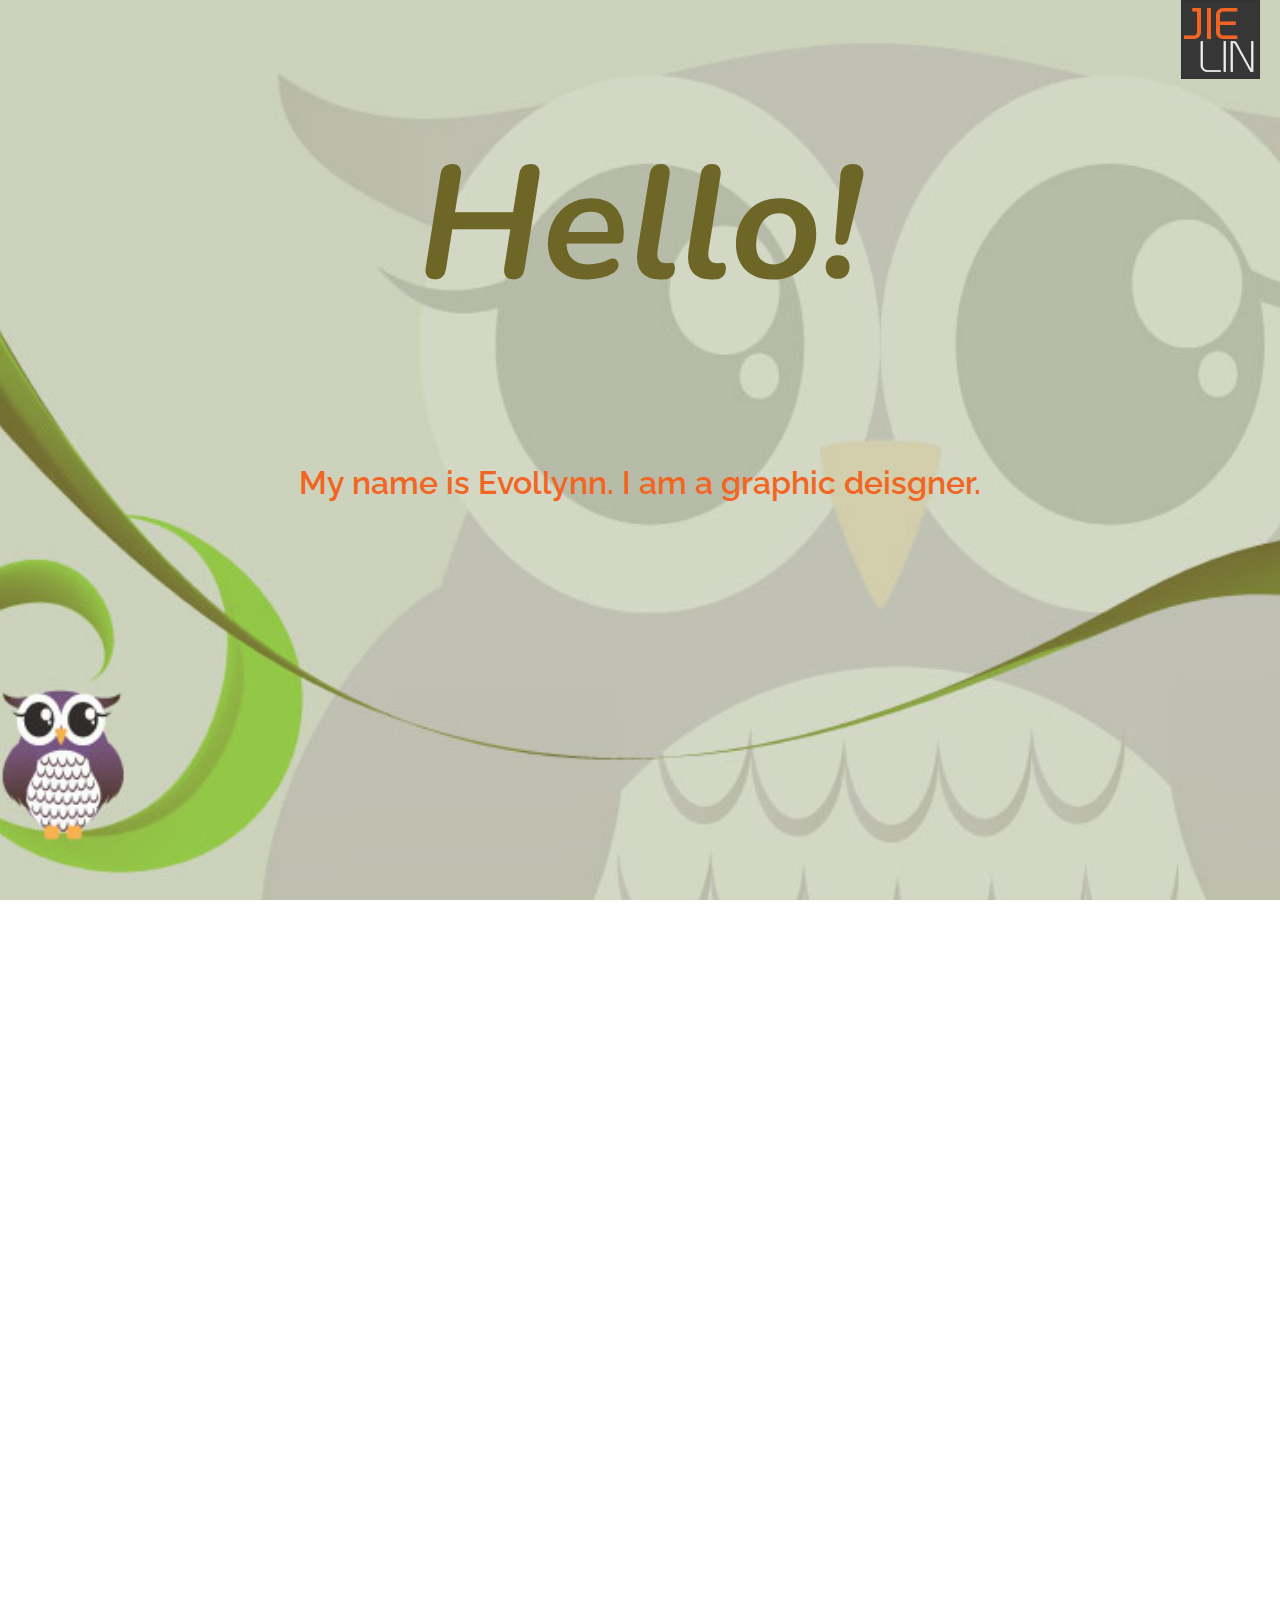
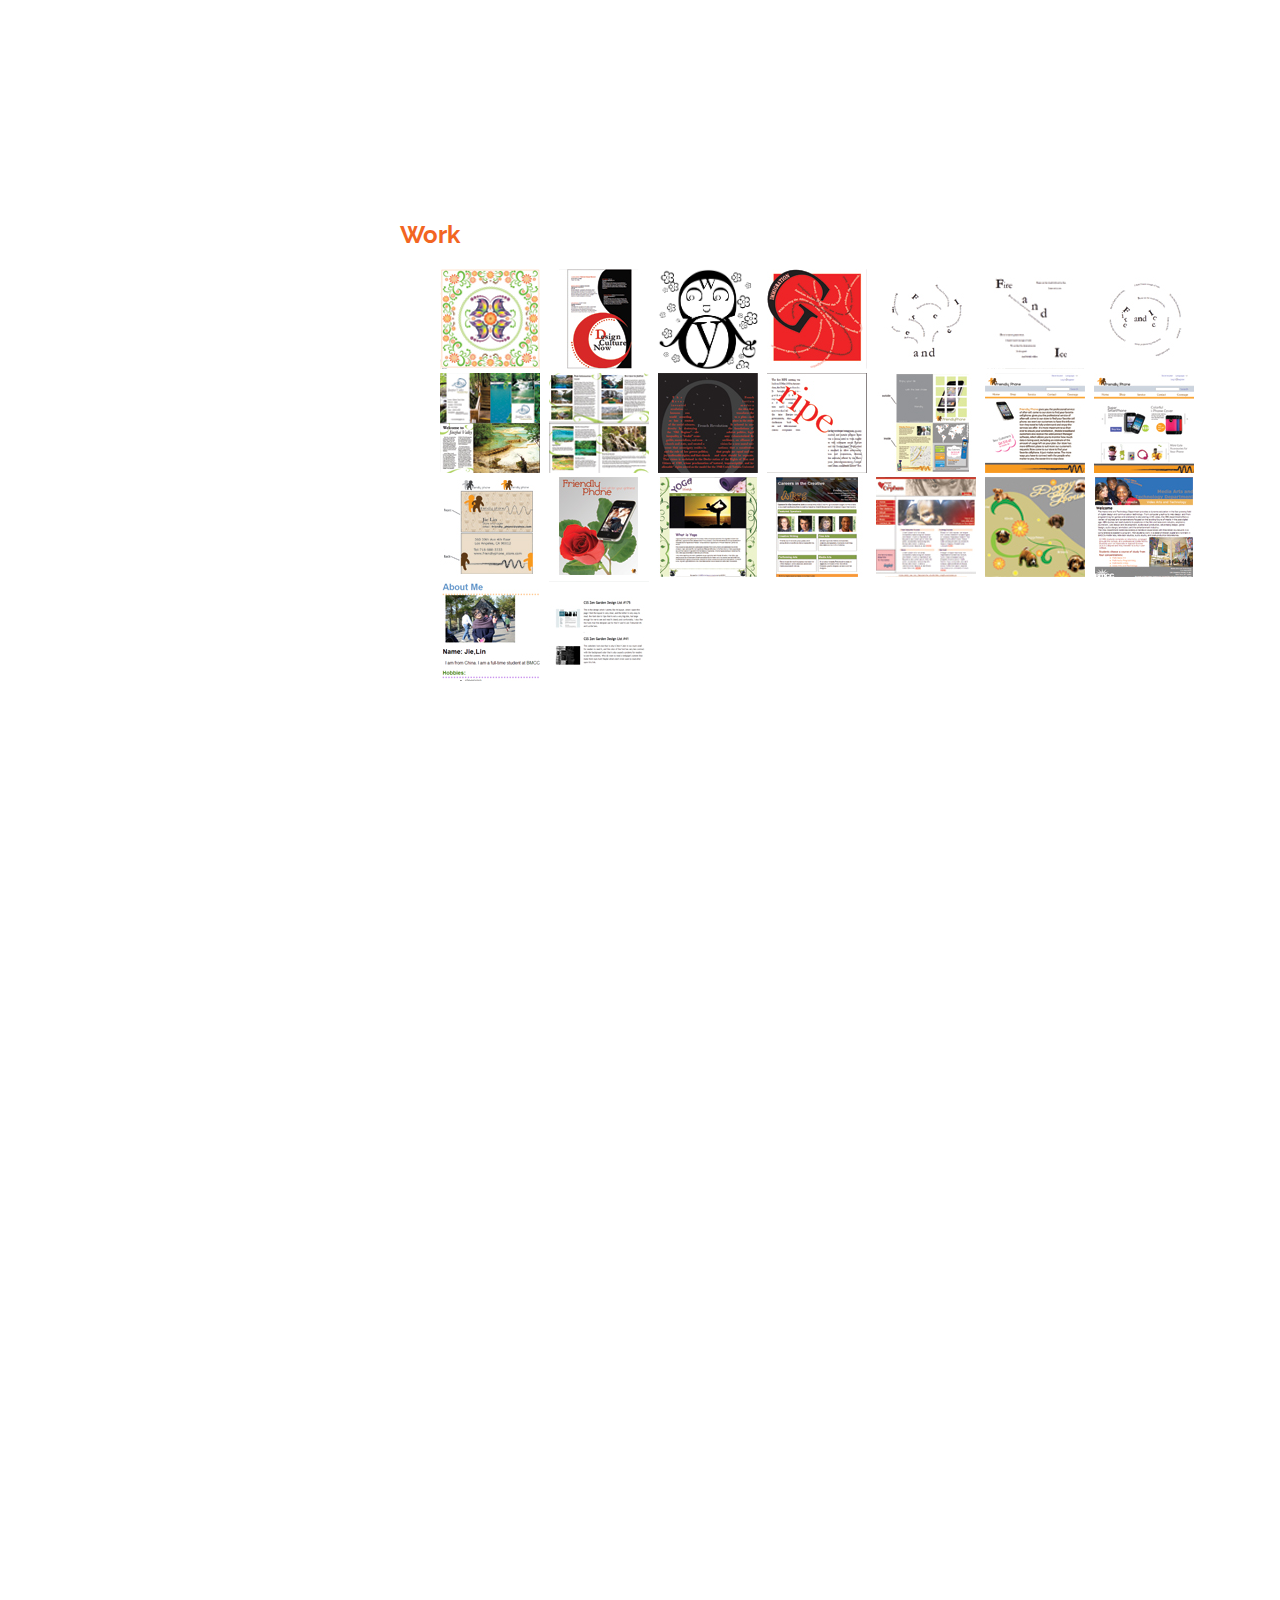
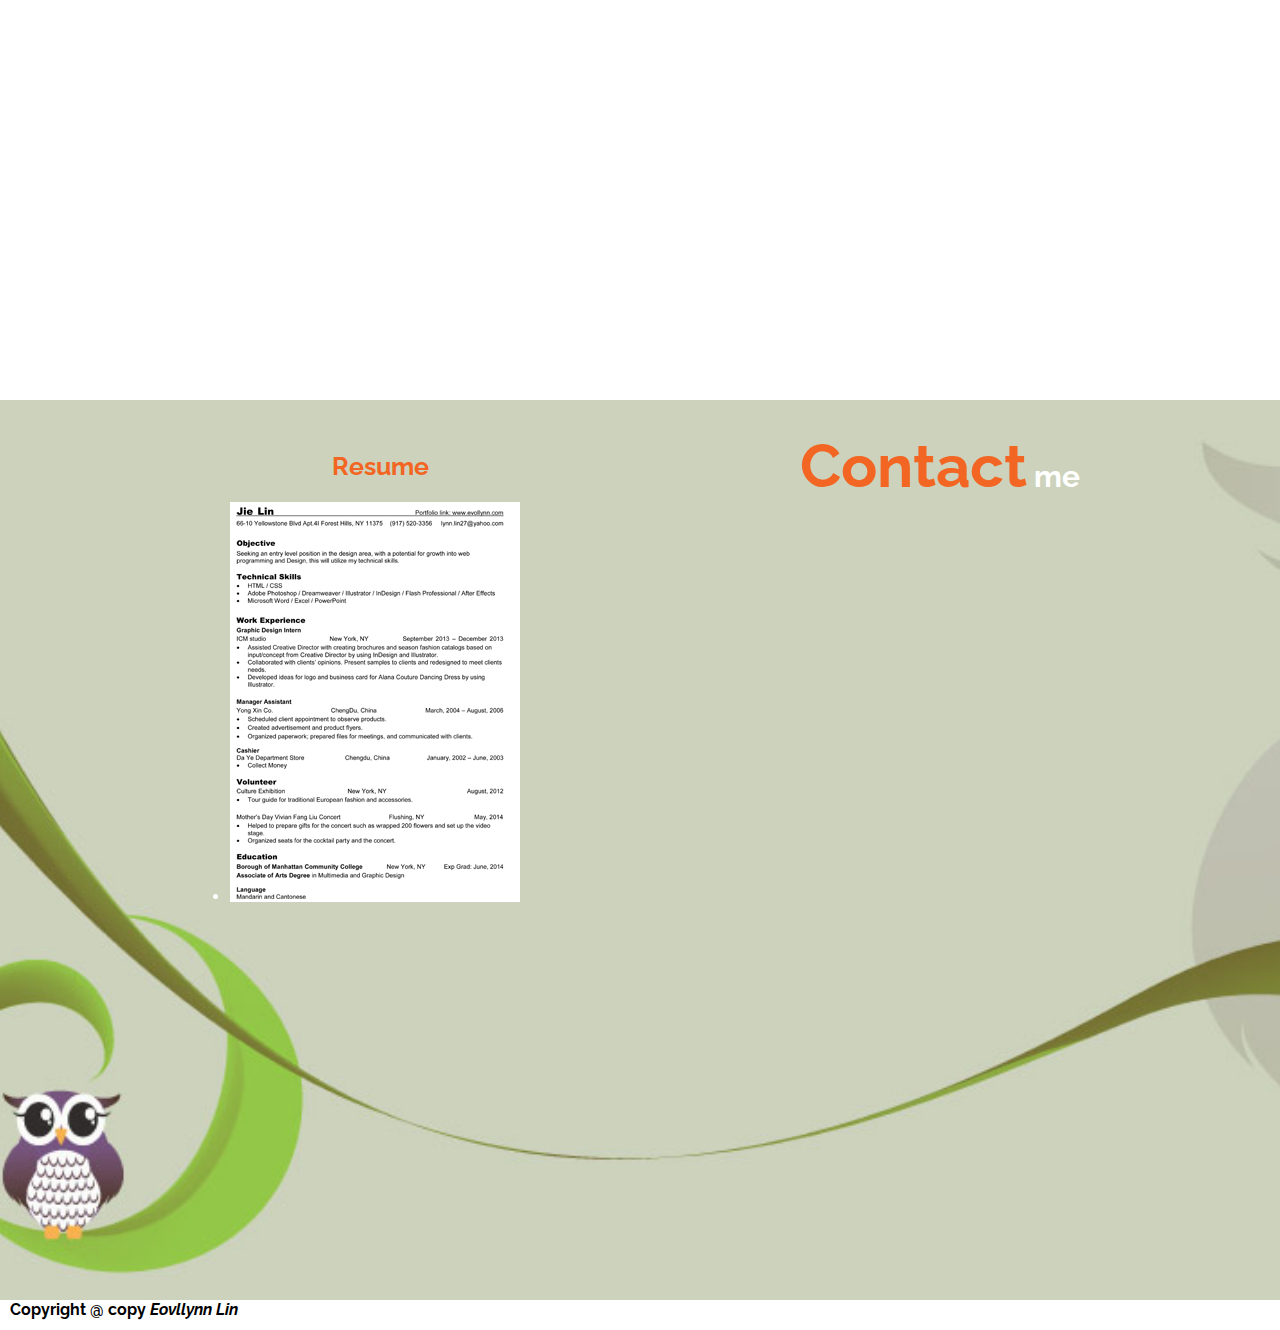
==== commit f5a9ca40: "style-index-images" ====
--- a/evollynn_final/index.html
+++ b/evollynn_final/index.html
@@ -121,7 +121,7 @@
         </section>
         
         <footer>
-        Copyright @ copy Eovllynn Lin
+        <strong>Copyright @ copy <em>Eovllynn Lin</em></strong>
         </footer>
         
   </body>
--- a/evollynn_final/style.css
+++ b/evollynn_final/style.css
@@ -16,11 +16,11 @@
 
 #intro .logo{
 	text-align:right;
-	margin-right:110px;
+	margin-right:20px;
 }
 
 #intro {
-	background:url('images/owl3.jpg');
+	background:url('images/owl4.jpg');
 	background-size: cover;
 	background-position: center center;
 	background-attachment: fixed;
@@ -34,8 +34,9 @@
 	top: 1%;
 	text-align: center;
 	width: 100%;
-	/*color:#f26522;*/
-	color:#333;
+	/*color:#f26522;
+	color:#333;*/
+	color:#6D6626;
 }
 
 #intro p{ 
@@ -44,6 +45,7 @@
 	width: 100%;
 	font-size:2em;
 	top: 48%;
+	
 	color:#f26522;
 	font-weight:normal;
 	font-weight:600;
@@ -58,7 +60,7 @@
 }
 
 #content {
-	background:url('images/owl6.jpg');
+	background:url('images/owl4b.jpg');
 	background-size: cover;
 	background-position: center center;
 	background-attachment: fixed;
@@ -81,30 +83,14 @@
 	transform-style: preserve-3d;*/
 }
 
-/*#d ul {
-	position: absolute;
-	top: 0;
-	background-color: rgba(0, 0, 0, 0.7);
-	color: #fff;
-	padding: 30px;
-	
-}
-
-#d ul:first-child {
-	left: 30%;
-	transform: translateZ(-1px) scale(2);
-}
-
-#d ul:last-child {
-	right: 30%;
-	transform: translateZ(0);
-}
-*/
+
 
 #contact {
 	position: relative;
 	color: #fff;
-	background-image: url('images/BlackBg.png');
+	background-image:url('images/owl2.jpg');
+	background-position: center center;
+	background-size: cover;
 	text-align: center;
 	padding: 30px;
 }
@@ -124,9 +110,10 @@
 		border: 0px solid ;
     	border-radius: 50px;
 		opacity:0.6;*/
-		margin:0px 0 100px 20px; 
+		margin:0px 0 100px 150px; 
 		width: 400px; 
 		min-height: 500px;
+	
 
 	}
 	
@@ -146,7 +133,7 @@
 	}
 	
 	.contact {
-		width: 500px;
+		width: 600px;
 	}
 }
 
@@ -214,7 +201,7 @@
 footer{
 	height: 30px;
 	color:#000000;
-	font-weight:bold;
+	
 	margin-left:10px;
 	font-family: "Raleway", sans-serif;
 }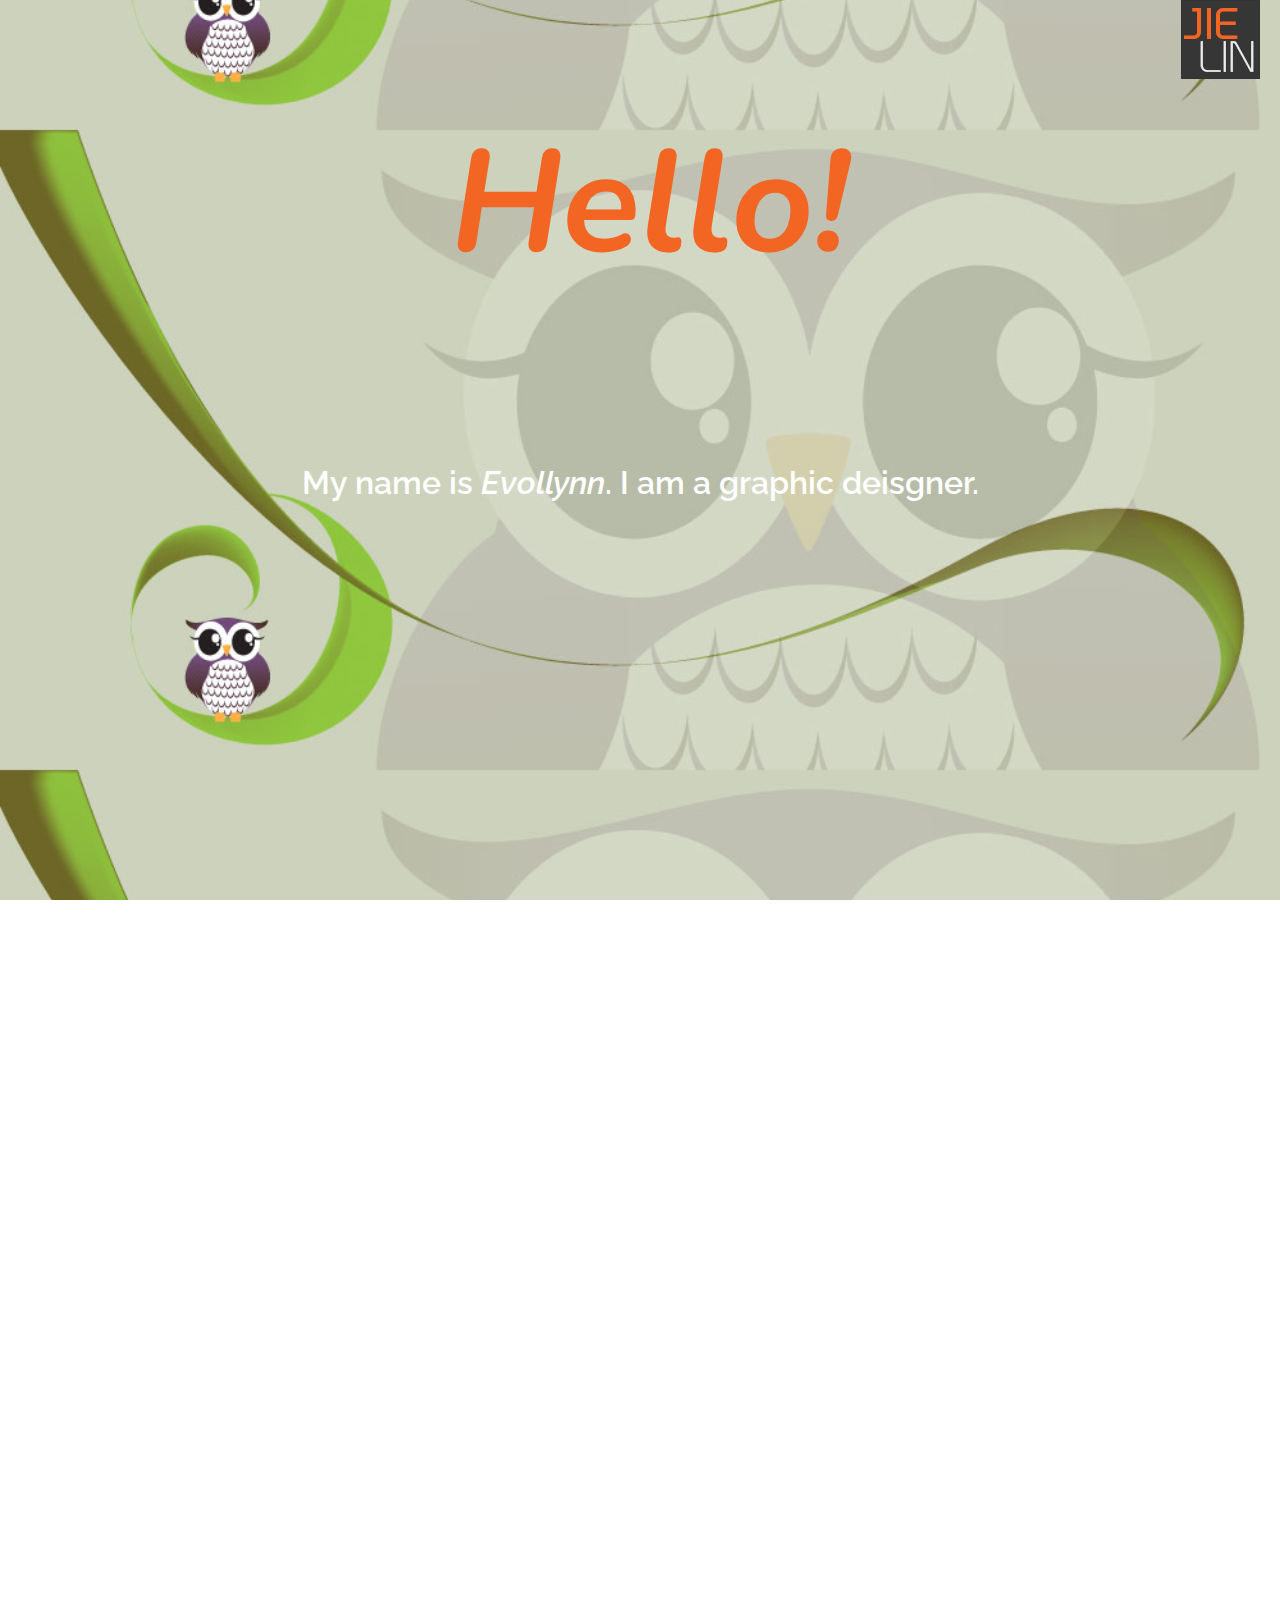
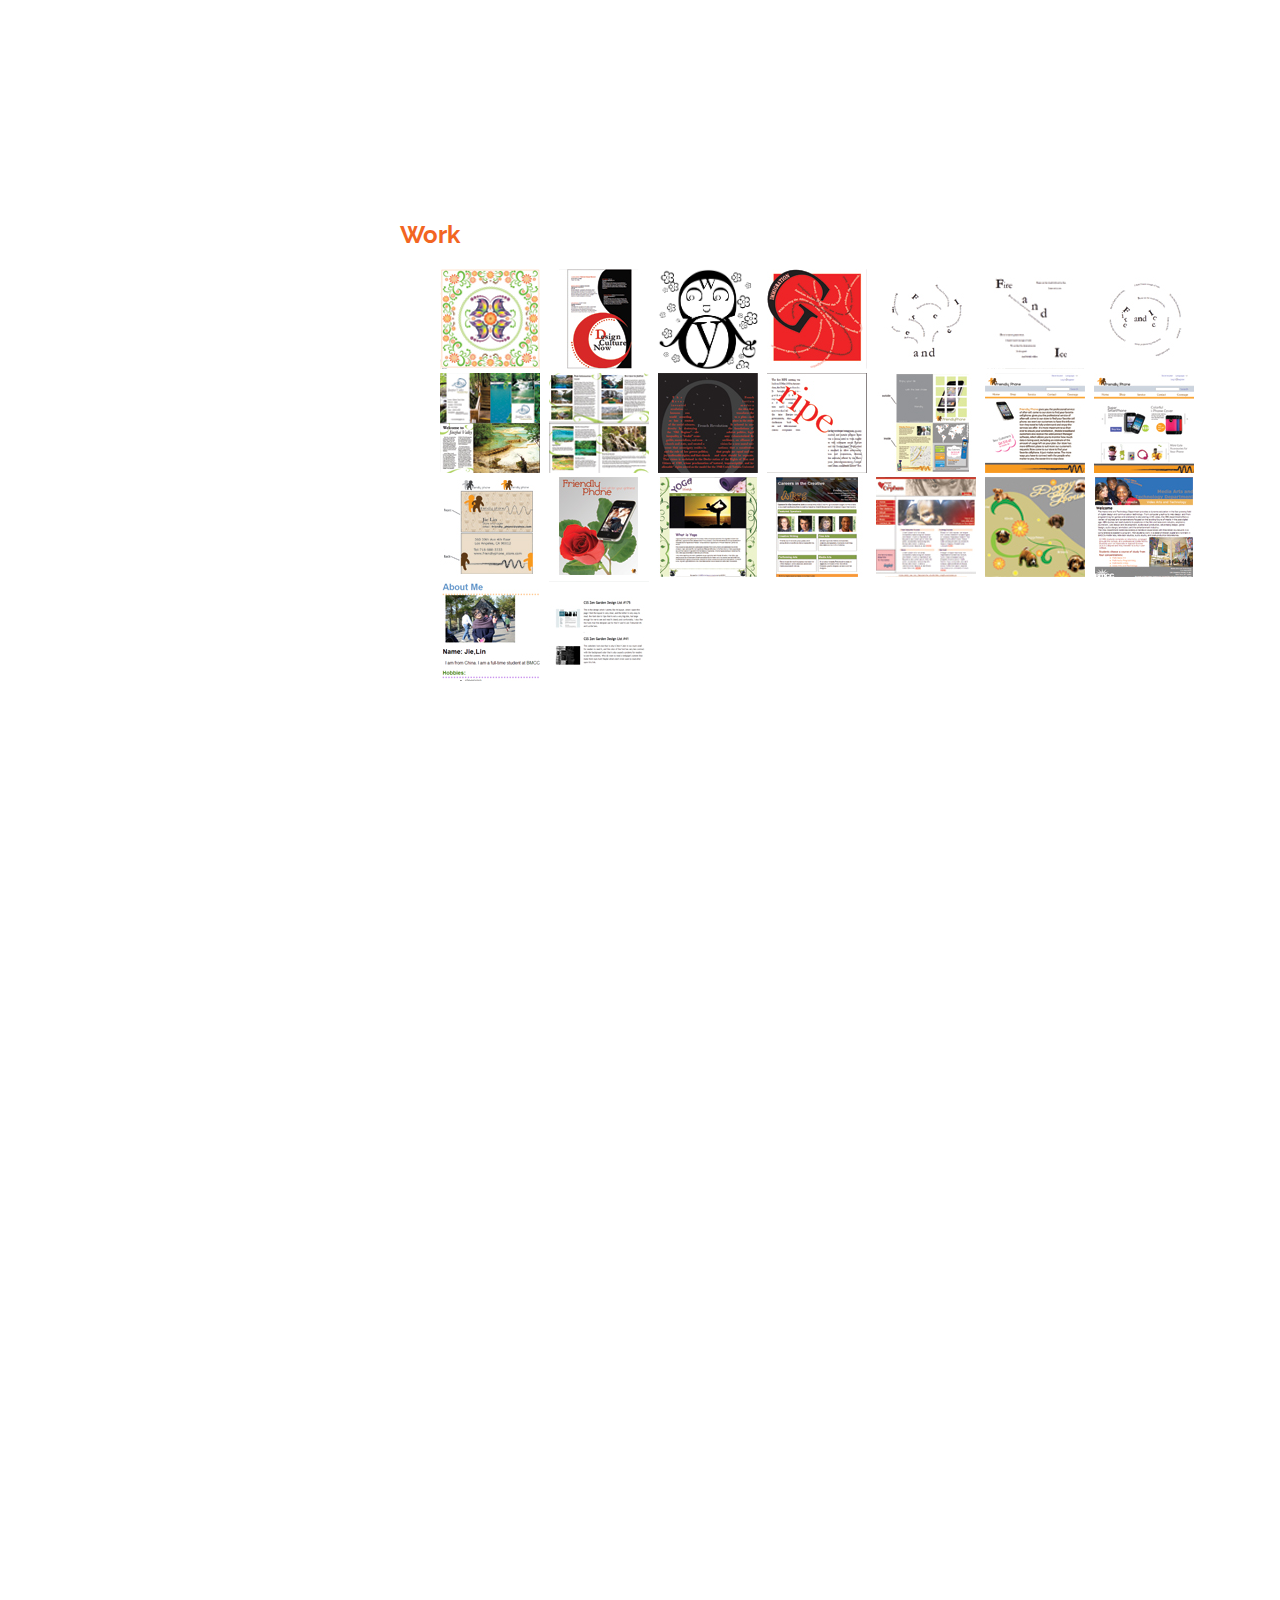
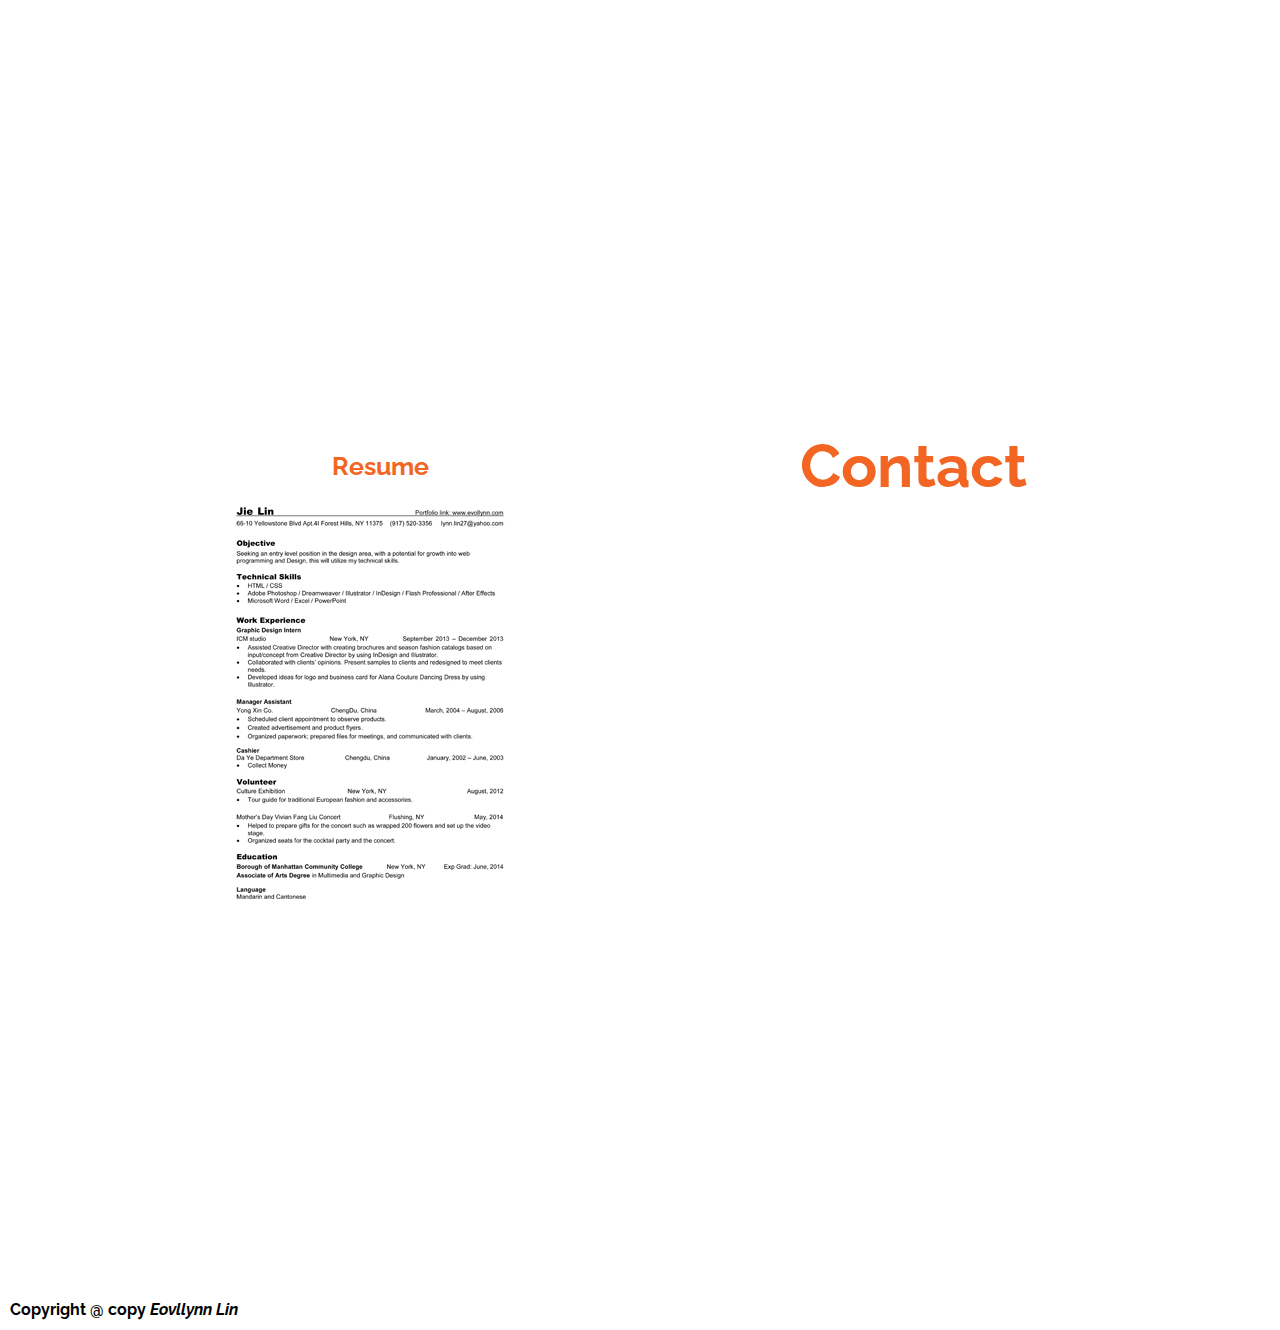
==== commit a532effe: "css" ====
--- a/evollynn_final/index.html
+++ b/evollynn_final/index.html
@@ -27,15 +27,20 @@
   <body>
   
     <section id="intro">
+   <!-- <div class="homeimage">
+			<img src="images/cool.jpg" alt="home Bg" title="home Bg"/>
+		</div>	-->
     <div class="logo">
 			<img src="images/logo.png" alt="logo" title="logo"/>
 		</div>
       <h1><em>Hello!</em></h1>
-      <p>My name is Evollynn. I am a graphic deisgner.</p>
+      <p class="homecontent">My name is <em>Evollynn</em>. I am a graphic deisgner.</p>
       
     </section>
     
-    <section id="picture"></section>
+    <section id="picture">
+    
+                 </section>
     
     <section id="content">
     <div class="work">
--- a/evollynn_final/style.css
+++ b/evollynn_final/style.css
@@ -19,24 +19,29 @@
 	margin-right:20px;
 }
 
+
 #intro {
 	background:url('images/owl4.jpg');
-	background-size: cover;
-	background-position: center center;
-	background-attachment: fixed;
+	background-size:contain;
+	background-position: center;
+	background-attachment: fixed;
+	
 	
 }
 
 #intro h1 {
 	font-family: 'Nunito', sans-serif;
-	font-size:10em;
+	font-size:9em;
 	position: absolute;
+	margin-left:10px;
 	top: 1%;
-	text-align: center;
+	text-align:center;
 	width: 100%;
-	/*color:#f26522;
-	color:#333;*/
-	color:#6D6626;
+	color:#f26522;
+	/*color:#333;
+	color:#6D6626;*/
+	
+	
 }
 
 #intro p{ 
@@ -46,7 +51,7 @@
 	font-size:2em;
 	top: 48%;
 	
-	color:#f26522;
+	color:#ffffff;
 	font-weight:normal;
 	font-weight:600;
 }
@@ -75,7 +80,7 @@
 
 #gap {
 	position: relative;
-	background-image: url('images/cool.jpg');
+	background-image: url('images/jump.jpg');
 	background-size: cover;
 	background-position: center center;
 	background-attachment: fixed;
@@ -93,6 +98,7 @@
 	background-size: cover;
 	text-align: center;
 	padding: 30px;
+	background-attachment: fixed;
 }
 
 @media (min-width: 935px) {
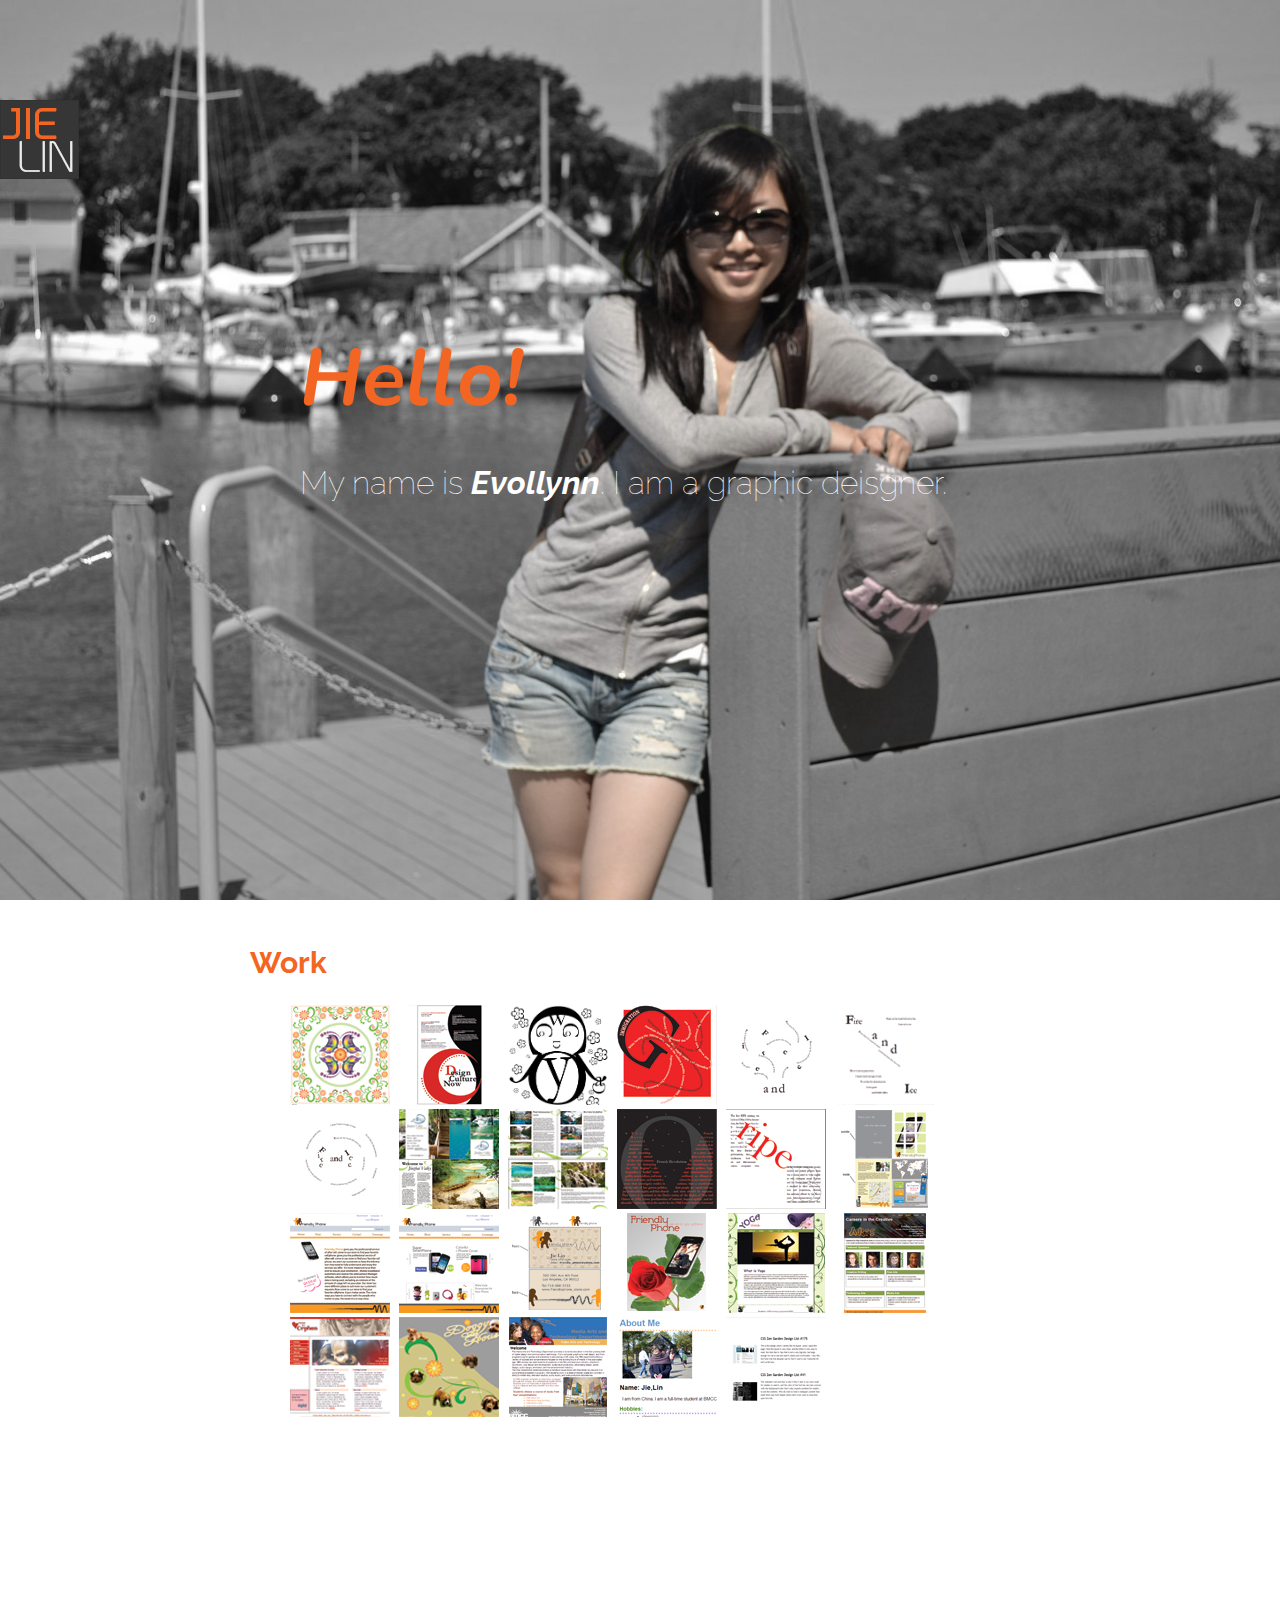
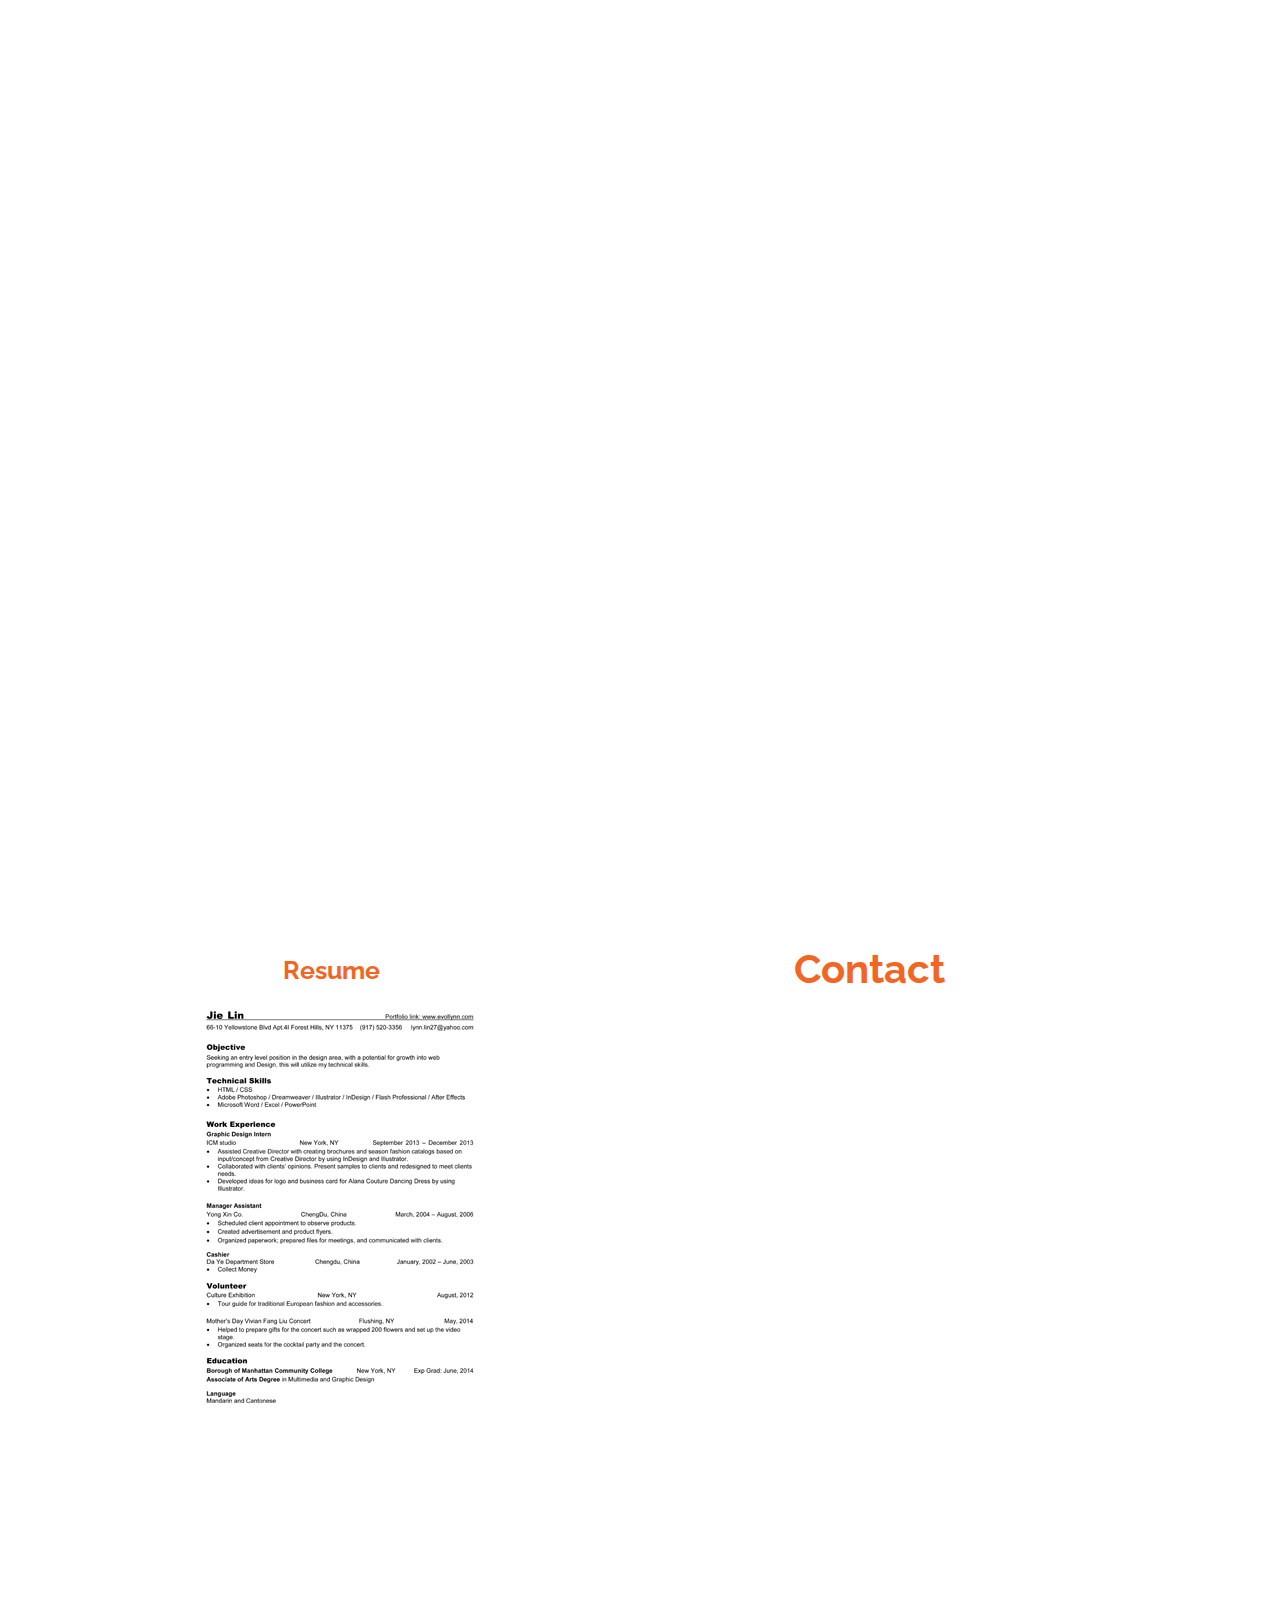
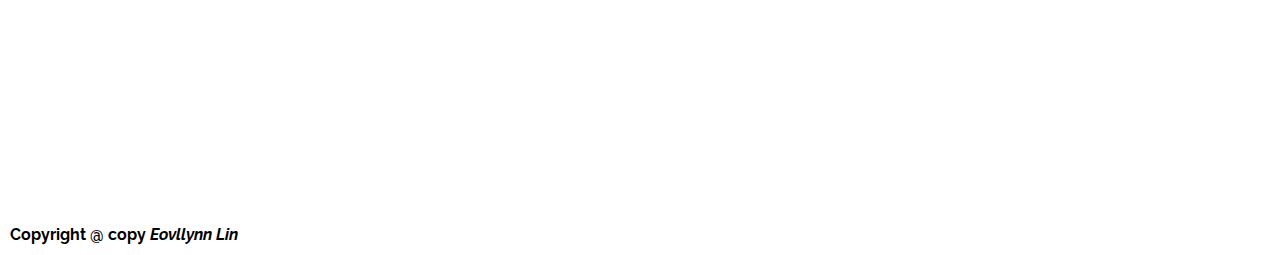
==== commit 471ed7e9: "styleandindex" ====
--- a/evollynn_final/index.html
+++ b/evollynn_final/index.html
@@ -26,20 +26,21 @@
   </head>
   <body>
   
-    <section id="intro">
-   <!-- <div class="homeimage">
+   <!-- <section id="intro">
+    <div class="homeimage">
 			<img src="images/cool.jpg" alt="home Bg" title="home Bg"/>
-		</div>	-->
+		</div>	
+    
+      
+    </section>-->
+    
+    <section id="picture">
     <div class="logo">
 			<img src="images/logo.png" alt="logo" title="logo"/>
 		</div>
-      <h1><em>Hello!</em></h1>
+        <h1><em>Hello!</em></h1>
       <p class="homecontent">My name is <em>Evollynn</em>. I am a graphic deisgner.</p>
       
-    </section>
-    
-    <section id="picture">
-    
                  </section>
     
     <section id="content">
@@ -102,7 +103,9 @@
      
       
     </section>
-    <section id="contact""columns">
+    
+    <section id="contact">
+    <article class="column left-column">
 		<div class="resume">
 			<h2>Resume</h2>
             
@@ -117,7 +120,7 @@
          
          <div class="contact">
 			<h1><strong>Contact</strong> me</h1>
-			<ul><script type="text/javascript" src="http://form.jotform.us/jsform/30976332793160"></script>
+			<ul><script type="text/javascript" src="http://form.jotform.us/jsform/30976332793160"></script></ul>
           
         </div>
         
--- a/evollynn_final/style.css
+++ b/evollynn_final/style.css
@@ -2,6 +2,7 @@
 	box-sizing: border-box;
 }
 
+
 body {
 	margin: 0;
 	font-family: "Raleway", sans-serif;
@@ -11,10 +12,10 @@
 
 section {
 	width: 100vw;
-	height: 100vh;
-}
-
-#intro .logo{
+	
+}
+
+/*#intro .logo{
 	text-align:right;
 	margin-right:20px;
 }
@@ -28,14 +29,14 @@
 	
 	
 }
-
-#intro h1 {
+*/
+
+#picture h1 {
 	font-family: 'Nunito', sans-serif;
-	font-size:9em;
+	font-size:5em;
 	position: absolute;
-	margin-left:10px;
-	top: 1%;
-	text-align:center;
+	top: 30%;
+	margin-left:300px;
 	width: 100%;
 	color:#f26522;
 	/*color:#333;
@@ -44,27 +45,33 @@
 	
 }
 
-#intro p{ 
+#picture p{ 
 	position: absolute;
-	text-align: center;
+	margin-left:300px;
 	width: 100%;
 	font-size:2em;
 	top: 48%;
-	
 	color:#ffffff;
-	font-weight:normal;
-	font-weight:600;
-}
-	
+	font-weight:lighter;
+}
+
+#picture p em{
+	font-weight:bold;
+}
+	
+.logo{top:100px; position: fixed; z-index: 1000;}
 
 #picture {
+	position: relative;
 	background-image:url('images/cool.jpg');
 	background-size: cover;
 	background-position: center center;
 	background-attachment: fixed;
+	height: 100vh;
 }
 
 #content {
+	position: relative;
 	background:url('images/owl4b.jpg');
 	background-size: cover;
 	background-position: center center;
@@ -86,6 +93,7 @@
 	background-attachment: fixed;
 	/*perspective: 1px;
 	transform-style: preserve-3d;*/
+	height: 100vh;
 }
 
 
@@ -97,67 +105,68 @@
 	background-position: center center;
 	background-size: cover;
 	text-align: center;
-	padding: 30px;
-	background-attachment: fixed;
+	background-attachment: fixed;
+	min-height: 100vh;
+	max-height: 200vh;
 }
 
 @media (min-width: 935px) {
+	
+	.work{ margin-left:250px; width: 700px; min-height: 700px;}
+		/*.work h2{font-size: 30px; font-family: PrimeRegular; color: #f26522;}
+		.work ul {list-style-type: none;}
+		.work ul li{display: inline;}
 	
 	
 	.work{ 
 		position:absolute;
 		margin-left:400px;
-		width: 900px; 
+		width: 900px; */
 		
 	
-	}
+	
 	.resume{ 
 		/*background:url(images/WhiteBg.png);
 		border: 0px solid ;
     	border-radius: 50px;
 		opacity:0.6;*/
-		margin:0px 0 100px 150px; 
-		width: 400px; 
-		min-height: 500px;
+		margin:30px 0 100px 150px; 
+		 
+		min-height: 600px;
 	
 
 	}
 	
 	.column {
-		width:50%;
 		text-align: center;
 	}
 	
 	.left-column {
-
+		width:40%;
 		float: left;
 	}
 	
 	.right-column {
-
+		width:60%;
 		float: right;
 	}
 	
-	.contact {
-		width: 600px;
-	}
 }
 
 .contact{
 	
 	color:#fff; 
-	min-height: 500px;
+	
 	}
 
 .contact h1{
 	font-size: 30px; 
 	font-family: "Raleway", sans-serif;
 	 color: #ffffff; 
-	 margin-top: -620px; 
-	 /*margin-bottom: 100px;*/
+
 	 }
 .contact strong{
-	font-size:60px; 
+	font-size:40px; 
 	color: #f26522;
 	font-weight: bold;
 }
@@ -165,8 +174,9 @@
 	color:#ffffff; 
 	}
 .contact ul{
-	/*float:left;*/ 
-	margin-left: -100px;
+	/*float:left;*/
+	margin-top:-30px; 
+	margin-left: -10px;
 	}
 	
 	
@@ -177,6 +187,7 @@
 }
 
 .resume h2{	
+	margin-top:30px;
 	font-size: 25px; 
 	font-family: "Raleway", sans-serif;
 	color: #f26522;
@@ -187,7 +198,7 @@
 	color: #f26522;
  }
 
-}
+
 
  .work h2{	
 	font-size: 30px; 
